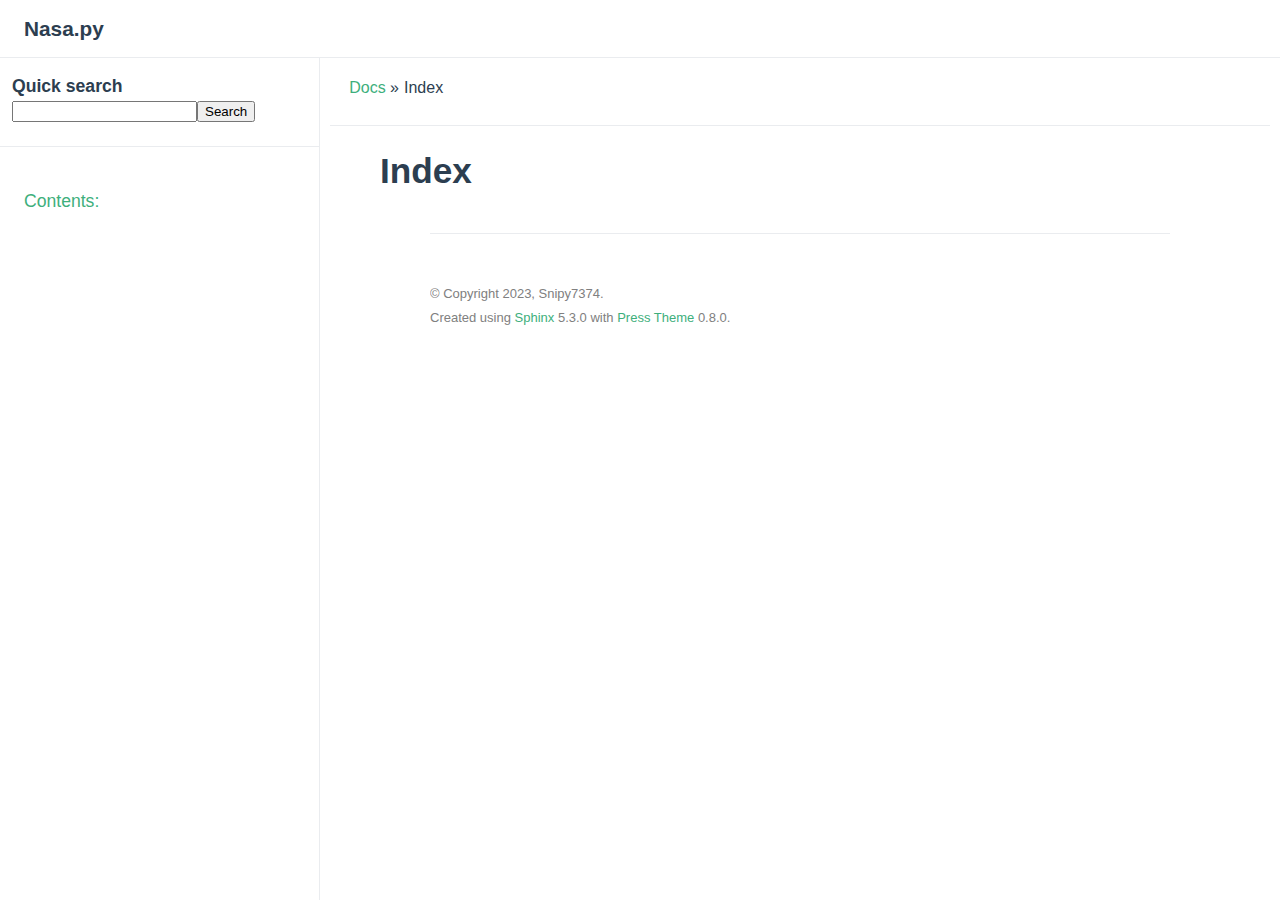
==== nasa/docs/_build/html/genindex.html @ cef8b911 "transfer project" ====
<!DOCTYPE html>
<html  lang="en">
  <head>
    <meta charset="utf-8">
    <meta name="viewport" content="width=device-width,initial-scale=1">
      <title>Index</title>
    
          <link rel="stylesheet" href="_static/pygments.css" type="text/css" />
          <link rel="stylesheet" href="_static/theme.css " type="text/css" />
      
      <!-- sphinx script_files -->
        <script data-url_root="./" id="documentation_options" src="_static/documentation_options.js"></script>
        <script src="_static/jquery.js"></script>
        <script src="_static/underscore.js"></script>
        <script src="_static/_sphinx_javascript_frameworks_compat.js"></script>
        <script src="_static/doctools.js"></script>
        <script src="_static/sphinx_highlight.js"></script>

      
      <!-- bundled in js (rollup iife) -->
      <!-- <script src="_static/theme-vendors.js"></script> -->
      <script src="_static/theme.js" defer></script>
    
  <link rel="index" title="Index" href="#" />
  <link rel="search" title="Search" href="search.html" /> 
  </head>

  <body>
    <div id="app">
    <div class="theme-container" :class="pageClasses"><navbar @toggle-sidebar="toggleSidebar">
  <router-link to="index.html" class="home-link">
    
      <span class="site-name">Nasa.py</span>
    
  </router-link>

  <div class="links">
    <navlinks class="can-hide">



    </navlinks>
  </div>
</navbar>

      
      <div class="sidebar-mask" @click="toggleSidebar(false)">
      </div>
        <sidebar @toggle-sidebar="toggleSidebar">
          
          <navlinks>
            



            
          </navlinks><div id="searchbox" class="searchbox" role="search">
  <div class="caption"><span class="caption-text">Quick search</span>
    <div class="searchformwrapper">
      <form class="search" action="search.html" method="get">
        <input type="text" name="q" />
        <input type="submit" value="Search" />
        <input type="hidden" name="check_keywords" value="yes" />
        <input type="hidden" name="area" value="default" />
      </form>
    </div>
  </div>
</div><div class="sidebar-links" role="navigation" aria-label="main navigation">
  
    <div class="sidebar-group">
      <p class="caption">
        <span class="caption-text"><a href="index.html#welcome-to-nasa-py-s-documentation">Contents:</a></span>
      </p>
      <ul class="">
        
      </ul>
    </div>
  
</div>
        </sidebar>

      <page>
          <div class="body-header" role="navigation" aria-label="navigation">
  
  <ul class="breadcrumbs">
    <li><a href="index.html">Docs</a> &raquo;</li>
    
    <li>Index</li>
  </ul>
  

  <ul class="page-nav">
</ul>
  
</div>
<hr>
          <div class="content" role="main" v-pre>
            

<h1 id="index">Index</h1>

<div class="genindex-jumpbox">
 
</div>


          </div>
          <div class="page-nav">
            <div class="inner"><ul class="page-nav">
</ul><div class="footer" role="contentinfo">
      &#169; Copyright 2023, Snipy7374.
    <br>
    Created using <a href="http://sphinx-doc.org/">Sphinx</a> 5.3.0 with <a href="https://github.com/schettino72/sphinx_press_theme">Press Theme</a> 0.8.0.
</div>
            </div>
          </div>
      </page>
    </div></div>
    
    
  </body>
</html>
---- nasa/docs/_build/html/_static/pygments.css ----
pre { line-height: 125%; }
td.linenos .normal { color: inherit; background-color: transparent; padding-left: 5px; padding-right: 5px; }
span.linenos { color: inherit; background-color: transparent; padding-left: 5px; padding-right: 5px; }
td.linenos .special { color: #000000; background-color: #ffffc0; padding-left: 5px; padding-right: 5px; }
span.linenos.special { color: #000000; background-color: #ffffc0; padding-left: 5px; padding-right: 5px; }
.highlight .hll { background-color: #4f424c }
.highlight { background: #2f1e2e; color: #e7e9db }
.highlight .c { color: #776e71 } /* Comment */
.highlight .err { color: #ef6155 } /* Error */
.highlight .k { color: #815ba4 } /* Keyword */
.highlight .l { color: #f99b15 } /* Literal */
.highlight .n { color: #e7e9db } /* Name */
.highlight .o { color: #5bc4bf } /* Operator */
.highlight .p { color: #e7e9db } /* Punctuation */
.highlight .ch { color: #776e71 } /* Comment.Hashbang */
.highlight .cm { color: #776e71 } /* Comment.Multiline */
.highlight .cp { color: #776e71 } /* Comment.Preproc */
.highlight .cpf { color: #776e71 } /* Comment.PreprocFile */
.highlight .c1 { color: #776e71 } /* Comment.Single */
.highlight .cs { color: #776e71 } /* Comment.Special */
.highlight .gd { color: #ef6155 } /* Generic.Deleted */
.highlight .ge { font-style: italic } /* Generic.Emph */
.highlight .gh { color: #e7e9db; font-weight: bold } /* Generic.Heading */
.highlight .gi { color: #48b685 } /* Generic.Inserted */
.highlight .gp { color: #776e71; font-weight: bold } /* Generic.Prompt */
.highlight .gs { font-weight: bold } /* Generic.Strong */
.highlight .gu { color: #5bc4bf; font-weight: bold } /* Generic.Subheading */
.highlight .kc { color: #815ba4 } /* Keyword.Constant */
.highlight .kd { color: #815ba4 } /* Keyword.Declaration */
.highlight .kn { color: #5bc4bf } /* Keyword.Namespace */
.highlight .kp { color: #815ba4 } /* Keyword.Pseudo */
.highlight .kr { color: #815ba4 } /* Keyword.Reserved */
.highlight .kt { color: #fec418 } /* Keyword.Type */
.highlight .ld { color: #48b685 } /* Literal.Date */
.highlight .m { color: #f99b15 } /* Literal.Number */
.highlight .s { color: #48b685 } /* Literal.String */
.highlight .na { color: #06b6ef } /* Name.Attribute */
.highlight .nb { color: #e7e9db } /* Name.Builtin */
.highlight .nc { color: #fec418 } /* Name.Class */
.highlight .no { color: #ef6155 } /* Name.Constant */
.highlight .nd { color: #5bc4bf } /* Name.Decorator */
.highlight .ni { color: #e7e9db } /* Name.Entity */
.highlight .ne { color: #ef6155 } /* Name.Exception */
.highlight .nf { color: #06b6ef } /* Name.Function */
.highlight .nl { color: #e7e9db } /* Name.Label */
.highlight .nn { color: #fec418 } /* Name.Namespace */
.highlight .nx { color: #06b6ef } /* Name.Other */
.highlight .py { color: #e7e9db } /* Name.Property */
.highlight .nt { color: #5bc4bf } /* Name.Tag */
.highlight .nv { color: #ef6155 } /* Name.Variable */
.highlight .ow { color: #5bc4bf } /* Operator.Word */
.highlight .pm { color: #e7e9db } /* Punctuation.Marker */
.highlight .w { color: #e7e9db } /* Text.Whitespace */
.highlight .mb { color: #f99b15 } /* Literal.Number.Bin */
.highlight .mf { color: #f99b15 } /* Literal.Number.Float */
.highlight .mh { color: #f99b15 } /* Literal.Number.Hex */
.highlight .mi { color: #f99b15 } /* Literal.Number.Integer */
.highlight .mo { color: #f99b15 } /* Literal.Number.Oct */
.highlight .sa { color: #48b685 } /* Literal.String.Affix */
.highlight .sb { color: #48b685 } /* Literal.String.Backtick */
.highlight .sc { color: #e7e9db } /* Literal.String.Char */
.highlight .dl { color: #48b685 } /* Literal.String.Delimiter */
.highlight .sd { color: #776e71 } /* Literal.String.Doc */
.highlight .s2 { color: #48b685 } /* Literal.String.Double */
.highlight .se { color: #f99b15 } /* Literal.String.Escape */
.highlight .sh { color: #48b685 } /* Literal.String.Heredoc */
.highlight .si { color: #f99b15 } /* Literal.String.Interpol */
.highlight .sx { color: #48b685 } /* Literal.String.Other */
.highlight .sr { color: #48b685 } /* Literal.String.Regex */
.highlight .s1 { color: #48b685 } /* Literal.String.Single */
.highlight .ss { color: #48b685 } /* Literal.String.Symbol */
.highlight .bp { color: #e7e9db } /* Name.Builtin.Pseudo */
.highlight .fm { color: #06b6ef } /* Name.Function.Magic */
.highlight .vc { color: #ef6155 } /* Name.Variable.Class */
.highlight .vg { color: #ef6155 } /* Name.Variable.Global */
.highlight .vi { color: #ef6155 } /* Name.Variable.Instance */
.highlight .vm { color: #ef6155 } /* Name.Variable.Magic */
.highlight .il { color: #f99b15 } /* Literal.Number.Integer.Long */
---- nasa/docs/_build/html/_static/theme.css ----
.page{margin-left:10px;margin-right:10px}dd p,li p,table p{margin:0}.content{max-width:840px;margin:0 auto}.content pre{line-height:1.4;padding:1.25rem 1.5rem;margin:.85rem 0;background-color:#282c34;border-radius:6px;overflow:auto}.content code{color:#476582;padding:.25rem .5rem;margin:0;font-size:.85em;background-color:rgba(27,31,35,.05);border-radius:3px}.content .footnote-reference,.content .label,.content .reference{scroll-margin-top:3.6rem}.content a:focus{outline:0}.content:not(.custom){max-width:840px}.content section{scroll-margin-top:4.1rem;margin-bottom:0}.content section:hover .headerlink{opacity:1}h1:hover a.headerlink::after,h2:hover a.headerlink::after,h3:hover a.headerlink::after,h4:hover a.headerlink::after,h5:hover a.headerlink::after,h6:hover a.headerlink::after{visibility:visible;content:"#"}a.headerlink{font-size:.85em;visibility:hidden}a.headerlink:hover{text-decoration:none}ul.page-nav{list-style:none}ul.page-nav li{display:inline-block}.body-header{display:flex}.body-header ul.page-nav{flex-grow:1;list-style:none;list-style-position:inside;text-align:right;margin-right:30px}.body-header ul.page-nav li+li:before{content:"|";padding:0 1em}ul.breadcrumbs{list-style:none}ul.breadcrumbs li{display:inline-block;margin-right:5px}.toc-backref{color:inherit}.contents.topic p.topic-title{display:none}.contents.topic{margin-bottom:3em}aside.sidebar{margin:0 0 .5em 1em;border:1px solid #ddb;padding:7px;background-color:#ffe;width:40%;float:right;clear:right;overflow-x:auto}p.sidebar-title{font-weight:700}blockquote,div.admonition,div.topic{clear:left}div[class*=highlight-],pre{clear:both}.toctree-wrapper .caption{font-weight:600;line-height:1.25;font-size:1.65rem;padding-bottom:.3rem;border-bottom:1px solid #eaecef}.footer{clear:both;min-height:2rem;padding-top:1rem;overflow:auto;color:grey;font-size:small;line-height:1.5rem}.content .highlight{border-radius:6px}.content .highlight pre{background-color:inherit}.content .highlighted{background-color:#fbe54e;font-weight:700;padding:0 4px}.admonition{padding:.1rem 1.5rem;border-left-width:.5rem;border-left-style:solid;margin:1rem 0;background-color:#e2e2e2;border-color:#787878}.admonition .admonition-title{font-weight:600;margin-bottom:-.4rem}.admonition.hint,.admonition.tip{background-color:#f3f5f7;border-color:#42b983}.admonition.important,.admonition.note{background-color:#e5f1fb;border-color:#5faaea}.admonition.caution,.admonition.warning{background-color:rgba(255,229,100,.3);border-color:#e7c000;color:#6b5900}.admonition.caution .custom-block-title,.admonition.warning .custom-block-title{color:#b29400}.admonition.caution a,.admonition.warning a{color:#2c3e50}.admonition.danger,.admonition.error{background-color:#ffe6e6;border-color:#c00;color:#4d0000}.admonition.danger .custom-block-title,.admonition.error .custom-block-title{color:#900}.admonition.danger a,.admonition.error a{color:#2c3e50}.line-block{display:block;margin-top:1em;margin-bottom:1em}.line-block .line-block{margin-top:0;margin-bottom:0;margin-left:1.5em}.guilabel,.menuselection{font-family:sans-serif}.accelerator{text-decoration:underline}.classifier{font-style:oblique}.classifier:before{font-style:normal;margin:.5em;content:":"}abbr,acronym{border-bottom:dotted 1px;cursor:help}div.topic{border:1px solid #ccc;padding:7px;margin:10px 0 10px 0;background-color:#f7f7f7}p.topic-title{font-size:1.1em;font-weight:700;margin-top:10px}a.brackets:before,span.brackets>a:before{content:"["}a.brackets:after,span.brackets>a:after{content:"]"}p.rubric{margin-top:30px;font-weight:700}.pre,code,kbd,pre,samp{font-family:SFMono-Regular,Menlo,Consolas,Monaco,Liberation Mono,Lucida Console,monospace}@media (max-width:1200px){pre{font-size:.95em}}blockquote{font-size:inherit}blockquote h2{margin-left:1em}.sig .property{color:#4d6a86;padding-right:.25rem}.sig-name.descname{font-size:1.2em;font-weight:700;padding:0 0 3px}.sig-param{margin-left:.3em}.sig-paren{margin-left:.3em}dt{line-height:1.5em;margin-top:1em;font-weight:700}dt.field-even,dt.field-odd,p.rubric{font-size:1.2em;font-weight:700;color:#4d6a86}dd{margin-inline-start:10px}dd.field-odd p strong{margin-left:1em}dl.function,dl.method{margin-top:1em;margin-bottom:2em}.viewcode-link{margin-left:1em;color:#9ad8bc}dl.field-list{display:grid;grid-template-columns:fit-content(30%) auto}dl.field-list dt{margin-top:0}dl.field-list dd{margin-bottom:1em}dl.field-list>dt{font-weight:700;word-break:break-word;padding-left:.5em;padding-right:5px}dl.field-list>dt:after{content:":"}dl.field-list>dd{padding-left:.5em;margin-top:0;margin-left:0;margin-bottom:0}dl{margin-bottom:15px}.figure.align-left,figure.align-left,img.align-left,object.align-left{clear:left;float:left;margin-right:1em}.figure.align-right,figure.align-right,img.align-right,object.align-right{clear:right;float:right;margin-left:1em}.figure.align-center,figure.align-center,img.align-center,object.align-center{display:block;margin-left:auto;margin-right:auto}.figure.align-default,figure.align-default,img.align-default{display:block;margin-left:auto;margin-right:auto}.align-left{text-align:left}.align-center{text-align:center}.align-default{text-align:center}.align-right{text-align:right}.content .section{opacity:1!important}.section{opacity:1!important}.theme-default-content code{color:#476582;padding:.25rem .5rem;margin:0;font-size:.85em;background-color:rgba(27,31,35,.05);border-radius:3px}.theme-default-content code .token.deleted{color:#ec5975}.theme-default-content code .token.inserted{color:#3eaf7c}.theme-default-content pre,.theme-default-content pre[class*=language-]{line-height:1.4;padding:1.25rem 1.5rem;margin:.85rem 0;background-color:#282c34;border-radius:6px;overflow:auto}.theme-default-content pre code,.theme-default-content pre[class*=language-] code{color:#fff;padding:0;background-color:transparent;border-radius:0}div[class*=language-]{position:relative;background-color:#282c34;border-radius:6px}div[class*=language-] .highlight-lines{user-select:none;padding-top:1.3rem;position:absolute;top:0;left:0;width:100%;line-height:1.4}div[class*=language-] .highlight-lines .highlighted{background-color:rgba(0,0,0,.66)}div[class*=language-] pre,div[class*=language-] pre[class*=language-]{background:0 0;position:relative;z-index:1}div[class*=language-]::before{position:absolute;z-index:3;top:.8em;right:1em;font-size:.75rem;color:rgba(255,255,255,.4)}div[class*=language-]:not(.line-numbers-mode) .line-numbers-wrapper{display:none}div[class*=language-].line-numbers-mode .highlight-lines .highlighted{position:relative}div[class*=language-].line-numbers-mode .highlight-lines .highlighted:before{content:' ';position:absolute;z-index:3;left:0;top:0;display:block;width:3.5rem;height:100%;background-color:rgba(0,0,0,.66)}div[class*=language-].line-numbers-mode pre{padding-left:4.5rem;vertical-align:middle}div[class*=language-].line-numbers-mode .line-numbers-wrapper{position:absolute;top:0;width:3.5rem;text-align:center;color:rgba(255,255,255,.3);padding:1.25rem 0;line-height:1.4}div[class*=language-].line-numbers-mode .line-numbers-wrapper br{user-select:none}div[class*=language-].line-numbers-mode .line-numbers-wrapper .line-number{position:relative;z-index:4;user-select:none;font-size:.85em}div[class*=language-].line-numbers-mode::after{content:'';position:absolute;z-index:2;top:0;left:0;width:3.5rem;height:100%;border-radius:6px 0 0 6px;border-right:1px solid rgba(0,0,0,.66);background-color:#282c34}div[class~="language-$codeLang"]:before{content:'$codeLang'}div[class~=language-javascript]:before{content:"js"}div[class~=language-typescript]:before{content:"ts"}div[class~=language-markup]:before{content:"html"}div[class~=language-markdown]:before{content:"md"}div[class~=language-json]:before{content:"json"}div[class~=language-ruby]:before{content:"rb"}div[class~=language-python]:before{content:"py"}div[class~=language-bash]:before{content:"sh"}div[class~=language-php]:before{content:"php"}.custom-block .custom-block-title{font-weight:600;margin-bottom:-.4rem}.custom-block.danger,.custom-block.tip,.custom-block.warning{padding:.1rem 1.5rem;border-left-width:.5rem;border-left-style:solid;margin:1rem 0}.custom-block.tip{background-color:#f3f5f7;border-color:#42b983}.custom-block.warning{background-color:rgba(255,229,100,.3);border-color:#e7c000;color:#6b5900}.custom-block.warning .custom-block-title{color:#b29400}.custom-block.warning a{color:#2c3e50}.custom-block.danger{background-color:#ffe6e6;border-color:#c00;color:#4d0000}.custom-block.danger .custom-block-title{color:#900}.custom-block.danger a{color:#2c3e50}.custom-block.details{display:block;position:relative;border-radius:2px;margin:1.6em 0;padding:1.6em;background-color:#eee}.custom-block.details h4{margin-top:0}.custom-block.details figure:last-child,.custom-block.details p:last-child{margin-bottom:0;padding-bottom:0}.custom-block.details summary{outline:0;cursor:pointer}.arrow{display:inline-block;width:0;height:0}.arrow.up{border-left:4px solid transparent;border-right:4px solid transparent;border-bottom:6px solid #ccc}.arrow.down{border-left:4px solid transparent;border-right:4px solid transparent;border-top:6px solid #ccc}.arrow.right{border-top:4px solid transparent;border-bottom:4px solid transparent;border-left:6px solid #ccc}.arrow.left{border-top:4px solid transparent;border-bottom:4px solid transparent;border-right:6px solid #ccc}.theme-default-content:not(.custom){max-width:740px;margin:0 auto;padding:2rem 2.5rem}@media (max-width:959px){.theme-default-content:not(.custom){padding:2rem}}@media (max-width:419px){.theme-default-content:not(.custom){padding:1.5rem}}.table-of-contents .badge{vertical-align:middle}body,html{padding:0;margin:0;background-color:#fff}body{font-family:-apple-system,BlinkMacSystemFont,"Segoe UI",Roboto,Oxygen,Ubuntu,Cantarell,"Fira Sans","Droid Sans","Helvetica Neue",sans-serif;-webkit-font-smoothing:antialiased;-moz-osx-font-smoothing:grayscale;font-size:16px;color:#2c3e50}.page{padding-left:20rem}.navbar{position:fixed;z-index:20;top:0;left:0;right:0;height:3.6rem;background-color:#fff;box-sizing:border-box;border-bottom:1px solid #eaecef}.sidebar-mask{position:fixed;z-index:9;top:0;left:0;width:100vw;height:100vh;display:none}.vp-sidebar{font-size:16px;background-color:#fff;width:20rem;position:fixed;z-index:10;margin:0;top:3.6rem;left:0;bottom:0;box-sizing:border-box;border-right:1px solid #eaecef;overflow-y:auto}.theme-default-content:not(.custom)>:first-child{margin-top:3.6rem}.theme-default-content:not(.custom) a:hover{text-decoration:underline}.theme-default-content:not(.custom) p.demo{padding:1rem 1.5rem;border:1px solid #ddd;border-radius:4px}.theme-default-content:not(.custom) img{max-width:100%}.theme-default-content.custom{padding:0;margin:0}.theme-default-content.custom img{max-width:100%}a{font-weight:500;color:#3eaf7c;text-decoration:none}p a code{font-weight:400;color:#3eaf7c}kbd{background:#eee;border:solid .15rem #ddd;border-bottom:solid .25rem #ddd;border-radius:.15rem;padding:0 .15em}blockquote{font-size:1rem;color:#999;border-left:.2rem solid #dfe2e5;margin:1rem 0;padding:.25rem 0 .25rem 1rem}blockquote>p{margin:0}ol,ul{padding-left:1.2em}strong{font-weight:600}h1,h2,h3,h4,h5,h6{font-weight:600;line-height:1.25}.theme-default-content:not(.custom)>h1,.theme-default-content:not(.custom)>h2,.theme-default-content:not(.custom)>h3,.theme-default-content:not(.custom)>h4,.theme-default-content:not(.custom)>h5,.theme-default-content:not(.custom)>h6{margin-top:-3.1rem;padding-top:4.6rem;margin-bottom:0}.theme-default-content:not(.custom)>h1:first-child,.theme-default-content:not(.custom)>h2:first-child,.theme-default-content:not(.custom)>h3:first-child,.theme-default-content:not(.custom)>h4:first-child,.theme-default-content:not(.custom)>h5:first-child,.theme-default-content:not(.custom)>h6:first-child{margin-top:-1.5rem;margin-bottom:1rem}.theme-default-content:not(.custom)>h1:first-child+.custom-block,.theme-default-content:not(.custom)>h1:first-child+p,.theme-default-content:not(.custom)>h1:first-child+pre,.theme-default-content:not(.custom)>h2:first-child+.custom-block,.theme-default-content:not(.custom)>h2:first-child+p,.theme-default-content:not(.custom)>h2:first-child+pre,.theme-default-content:not(.custom)>h3:first-child+.custom-block,.theme-default-content:not(.custom)>h3:first-child+p,.theme-default-content:not(.custom)>h3:first-child+pre,.theme-default-content:not(.custom)>h4:first-child+.custom-block,.theme-default-content:not(.custom)>h4:first-child+p,.theme-default-content:not(.custom)>h4:first-child+pre,.theme-default-content:not(.custom)>h5:first-child+.custom-block,.theme-default-content:not(.custom)>h5:first-child+p,.theme-default-content:not(.custom)>h5:first-child+pre,.theme-default-content:not(.custom)>h6:first-child+.custom-block,.theme-default-content:not(.custom)>h6:first-child+p,.theme-default-content:not(.custom)>h6:first-child+pre{margin-top:2rem}h1:focus .header-anchor,h1:hover .header-anchor,h2:focus .header-anchor,h2:hover .header-anchor,h3:focus .header-anchor,h3:hover .header-anchor,h4:focus .header-anchor,h4:hover .header-anchor,h5:focus .header-anchor,h5:hover .header-anchor,h6:focus .header-anchor,h6:hover .header-anchor{opacity:1}h1{font-size:2.2rem}h2{font-size:1.65rem;padding-bottom:.3rem;border-bottom:1px solid #eaecef}h3{font-size:1.35rem}a.header-anchor{font-size:.85em;float:left;margin-left:-.87em;padding-right:.23em;margin-top:.125em;opacity:0}a.header-anchor:focus,a.header-anchor:hover{text-decoration:none}.line-number,code,kbd{font-family:source-code-pro,Menlo,Monaco,Consolas,"Courier New",monospace}ol,p,ul{line-height:1.7}hr{border:0;border-top:1px solid #eaecef}table{border-collapse:collapse;margin:1rem 0;display:block;overflow-x:auto}tr{border-top:1px solid #dfe2e5}tr:nth-child(2n){background-color:#f6f8fa}td,th{border:1px solid #dfe2e5;padding:.6em 1em}.theme-container.sidebar-open .sidebar-mask{display:block}.theme-container.no-navbar .theme-default-content:not(.custom)>h1,.theme-container.no-navbar h2,.theme-container.no-navbar h3,.theme-container.no-navbar h4,.theme-container.no-navbar h5,.theme-container.no-navbar h6{margin-top:1.5rem;padding-top:0}.theme-container.no-navbar .vp-sidebar{top:0}@media (min-width:720px){.theme-container.no-sidebar .vp-sidebar{display:none}.theme-container.no-sidebar .page{padding-left:0}}@media (max-width:959px){.vp-sidebar{font-size:15px;width:16.4rem}.page{padding-left:16.4rem}}@media (max-width:719px){.vp-sidebar{top:0;padding-top:3.6rem;transform:translateX(-100%);transition:transform .2s ease}.page{padding-left:0}.theme-container.sidebar-open .vp-sidebar{transform:translateX(0)}.theme-container.no-navbar .vp-sidebar{padding-top:0}}@media (max-width:419px){h1{font-size:1.9rem}.theme-default-content div[class*=language-]{margin:.85rem -1.5rem;border-radius:0}}.page{margin-left:10px;margin-right:10px}dd p,li p,table p{margin:0}.content{max-width:840px;margin:0 auto}.content pre{line-height:1.4;padding:1.25rem 1.5rem;margin:.85rem 0;background-color:#282c34;border-radius:6px;overflow:auto}.content code{color:#476582;padding:.25rem .5rem;margin:0;font-size:.85em;background-color:rgba(27,31,35,.05);border-radius:3px}.content .footnote-reference,.content .label,.content .reference{scroll-margin-top:3.6rem}.content a:focus{outline:0}.content:not(.custom){max-width:840px}.content section{scroll-margin-top:4.1rem;margin-bottom:0}.content section:hover .headerlink{opacity:1}h1:hover a.headerlink::after,h2:hover a.headerlink::after,h3:hover a.headerlink::after,h4:hover a.headerlink::after,h5:hover a.headerlink::after,h6:hover a.headerlink::after{visibility:visible;content:"#"}a.headerlink{font-size:.85em;visibility:hidden}a.headerlink:hover{text-decoration:none}ul.page-nav{list-style:none}ul.page-nav li{display:inline-block}.body-header{display:flex}.body-header ul.page-nav{flex-grow:1;list-style:none;list-style-position:inside;text-align:right;margin-right:30px}.body-header ul.page-nav li+li:before{content:"|";padding:0 1em}ul.breadcrumbs{list-style:none}ul.breadcrumbs li{display:inline-block;margin-right:5px}.toc-backref{color:inherit}.contents.topic p.topic-title{display:none}.contents.topic{margin-bottom:3em}aside.sidebar{margin:0 0 .5em 1em;border:1px solid #ddb;padding:7px;background-color:#ffe;width:40%;float:right;clear:right;overflow-x:auto}p.sidebar-title{font-weight:700}blockquote,div.admonition,div.topic{clear:left}div[class*=highlight-],pre{clear:both}.toctree-wrapper .caption{font-weight:600;line-height:1.25;font-size:1.65rem;padding-bottom:.3rem;border-bottom:1px solid #eaecef}.footer{clear:both;min-height:2rem;padding-top:1rem;overflow:auto;color:grey;font-size:small;line-height:1.5rem}.content .highlight{border-radius:6px}.content .highlight pre{background-color:inherit}.content .highlighted{background-color:#fbe54e;font-weight:700;padding:0 4px}.admonition{padding:.1rem 1.5rem;border-left-width:.5rem;border-left-style:solid;margin:1rem 0;background-color:#e2e2e2;border-color:#787878}.admonition .admonition-title{font-weight:600;margin-bottom:-.4rem}.admonition.hint,.admonition.tip{background-color:#f3f5f7;border-color:#42b983}.admonition.important,.admonition.note{background-color:#e5f1fb;border-color:#5faaea}.admonition.caution,.admonition.warning{background-color:rgba(255,229,100,.3);border-color:#e7c000;color:#6b5900}.admonition.caution .custom-block-title,.admonition.warning .custom-block-title{color:#b29400}.admonition.caution a,.admonition.warning a{color:#2c3e50}.admonition.danger,.admonition.error{background-color:#ffe6e6;border-color:#c00;color:#4d0000}.admonition.danger .custom-block-title,.admonition.error .custom-block-title{color:#900}.admonition.danger a,.admonition.error a{color:#2c3e50}.line-block{display:block;margin-top:1em;margin-bottom:1em}.line-block .line-block{margin-top:0;margin-bottom:0;margin-left:1.5em}.guilabel,.menuselection{font-family:sans-serif}.accelerator{text-decoration:underline}.classifier{font-style:oblique}.classifier:before{font-style:normal;margin:.5em;content:":"}abbr,acronym{border-bottom:dotted 1px;cursor:help}div.topic{border:1px solid #ccc;padding:7px;margin:10px 0 10px 0;background-color:#f7f7f7}p.topic-title{font-size:1.1em;font-weight:700;margin-top:10px}a.brackets:before,span.brackets>a:before{content:"["}a.brackets:after,span.brackets>a:after{content:"]"}p.rubric{margin-top:30px;font-weight:700}.pre,code,kbd,pre,samp{font-family:SFMono-Regular,Menlo,Consolas,Monaco,Liberation Mono,Lucida Console,monospace}@media (max-width:1200px){pre{font-size:.95em}}blockquote{font-size:inherit}blockquote h2{margin-left:1em}.sig .property{color:#4d6a86;padding-right:.25rem}.sig-name.descname{font-size:1.2em;font-weight:700;padding:0 0 3px}.sig-param{margin-left:.3em}.sig-paren{margin-left:.3em}dt{line-height:1.5em;margin-top:1em;font-weight:700}dt.field-even,dt.field-odd,p.rubric{font-size:1.2em;font-weight:700;color:#4d6a86}dd{margin-inline-start:10px}dd.field-odd p strong{margin-left:1em}dl.function,dl.method{margin-top:1em;margin-bottom:2em}.viewcode-link{margin-left:1em;color:#9ad8bc}dl.field-list{display:grid;grid-template-columns:fit-content(30%) auto}dl.field-list dt{margin-top:0}dl.field-list dd{margin-bottom:1em}dl.field-list>dt{font-weight:700;word-break:break-word;padding-left:.5em;padding-right:5px}dl.field-list>dt:after{content:":"}dl.field-list>dd{padding-left:.5em;margin-top:0;margin-left:0;margin-bottom:0}dl{margin-bottom:15px}.figure.align-left,figure.align-left,img.align-left,object.align-left{clear:left;float:left;margin-right:1em}.figure.align-right,figure.align-right,img.align-right,object.align-right{clear:right;float:right;margin-left:1em}.figure.align-center,figure.align-center,img.align-center,object.align-center{display:block;margin-left:auto;margin-right:auto}.figure.align-default,figure.align-default,img.align-default{display:block;margin-left:auto;margin-right:auto}.align-left{text-align:left}.align-center{text-align:center}.align-default{text-align:center}.align-right{text-align:right}.content .section{opacity:1!important}.section{opacity:1!important}.page{margin-left:10px;margin-right:10px}dd p,li p,table p{margin:0}.content{max-width:840px;margin:0 auto}.content pre{line-height:1.4;padding:1.25rem 1.5rem;margin:.85rem 0;background-color:#282c34;border-radius:6px;overflow:auto}.content code{color:#476582;padding:.25rem .5rem;margin:0;font-size:.85em;background-color:rgba(27,31,35,.05);border-radius:3px}.content .footnote-reference,.content .label,.content .reference{scroll-margin-top:3.6rem}.content a:focus{outline:0}.content:not(.custom){max-width:840px}.content section{scroll-margin-top:4.1rem;margin-bottom:0}.content section:hover .headerlink{opacity:1}h1:hover a.headerlink::after,h2:hover a.headerlink::after,h3:hover a.headerlink::after,h4:hover a.headerlink::after,h5:hover a.headerlink::after,h6:hover a.headerlink::after{visibility:visible;content:"#"}a.headerlink{font-size:.85em;visibility:hidden}a.headerlink:hover{text-decoration:none}ul.page-nav{list-style:none}ul.page-nav li{display:inline-block}.body-header{display:flex}.body-header ul.page-nav{flex-grow:1;list-style:none;list-style-position:inside;text-align:right;margin-right:30px}.body-header ul.page-nav li+li:before{content:"|";padding:0 1em}ul.breadcrumbs{list-style:none}ul.breadcrumbs li{display:inline-block;margin-right:5px}.toc-backref{color:inherit}.contents.topic p.topic-title{display:none}.contents.topic{margin-bottom:3em}aside.sidebar{margin:0 0 .5em 1em;border:1px solid #ddb;padding:7px;background-color:#ffe;width:40%;float:right;clear:right;overflow-x:auto}p.sidebar-title{font-weight:700}blockquote,div.admonition,div.topic{clear:left}div[class*=highlight-],pre{clear:both}.toctree-wrapper .caption{font-weight:600;line-height:1.25;font-size:1.65rem;padding-bottom:.3rem;border-bottom:1px solid #eaecef}.footer{clear:both;min-height:2rem;padding-top:1rem;overflow:auto;color:grey;font-size:small;line-height:1.5rem}.content .highlight{border-radius:6px}.content .highlight pre{background-color:inherit}.content .highlighted{background-color:#fbe54e;font-weight:700;padding:0 4px}.admonition{padding:.1rem 1.5rem;border-left-width:.5rem;border-left-style:solid;margin:1rem 0;background-color:#e2e2e2;border-color:#787878}.admonition .admonition-title{font-weight:600;margin-bottom:-.4rem}.admonition.hint,.admonition.tip{background-color:#f3f5f7;border-color:#42b983}.admonition.important,.admonition.note{background-color:#e5f1fb;border-color:#5faaea}.admonition.caution,.admonition.warning{background-color:rgba(255,229,100,.3);border-color:#e7c000;color:#6b5900}.admonition.caution .custom-block-title,.admonition.warning .custom-block-title{color:#b29400}.admonition.caution a,.admonition.warning a{color:#2c3e50}.admonition.danger,.admonition.error{background-color:#ffe6e6;border-color:#c00;color:#4d0000}.admonition.danger .custom-block-title,.admonition.error .custom-block-title{color:#900}.admonition.danger a,.admonition.error a{color:#2c3e50}.line-block{display:block;margin-top:1em;margin-bottom:1em}.line-block .line-block{margin-top:0;margin-bottom:0;margin-left:1.5em}.guilabel,.menuselection{font-family:sans-serif}.accelerator{text-decoration:underline}.classifier{font-style:oblique}.classifier:before{font-style:normal;margin:.5em;content:":"}abbr,acronym{border-bottom:dotted 1px;cursor:help}div.topic{border:1px solid #ccc;padding:7px;margin:10px 0 10px 0;background-color:#f7f7f7}p.topic-title{font-size:1.1em;font-weight:700;margin-top:10px}a.brackets:before,span.brackets>a:before{content:"["}a.brackets:after,span.brackets>a:after{content:"]"}p.rubric{margin-top:30px;font-weight:700}.pre,code,kbd,pre,samp{font-family:SFMono-Regular,Menlo,Consolas,Monaco,Liberation Mono,Lucida Console,monospace}@media (max-width:1200px){pre{font-size:.95em}}blockquote{font-size:inherit}blockquote h2{margin-left:1em}.sig .property{color:#4d6a86;padding-right:.25rem}.sig-name.descname{font-size:1.2em;font-weight:700;padding:0 0 3px}.sig-param{margin-left:.3em}.sig-paren{margin-left:.3em}dt{line-height:1.5em;margin-top:1em;font-weight:700}dt.field-even,dt.field-odd,p.rubric{font-size:1.2em;font-weight:700;color:#4d6a86}dd{margin-inline-start:10px}dd.field-odd p strong{margin-left:1em}dl.function,dl.method{margin-top:1em;margin-bottom:2em}.viewcode-link{margin-left:1em;color:#9ad8bc}dl.field-list{display:grid;grid-template-columns:fit-content(30%) auto}dl.field-list dt{margin-top:0}dl.field-list dd{margin-bottom:1em}dl.field-list>dt{font-weight:700;word-break:break-word;padding-left:.5em;padding-right:5px}dl.field-list>dt:after{content:":"}dl.field-list>dd{padding-left:.5em;margin-top:0;margin-left:0;margin-bottom:0}dl{margin-bottom:15px}.figure.align-left,figure.align-left,img.align-left,object.align-left{clear:left;float:left;margin-right:1em}.figure.align-right,figure.align-right,img.align-right,object.align-right{clear:right;float:right;margin-left:1em}.figure.align-center,figure.align-center,img.align-center,object.align-center{display:block;margin-left:auto;margin-right:auto}.figure.align-default,figure.align-default,img.align-default{display:block;margin-left:auto;margin-right:auto}.align-left{text-align:left}.align-center{text-align:center}.align-default{text-align:center}.align-right{text-align:right}.content .section{opacity:1!important}.section{opacity:1!important}.icon.outbound{color:#aaa;display:inline-block}.sidebar-button{cursor:pointer;display:none;width:1.25rem;height:1.25rem;position:absolute;padding:.6rem;top:.6rem;left:1rem}.sidebar-button .icon{display:block;width:1.25rem;height:1.25rem}@media (max-width:$MQMobile){.sidebar-button{display:block}}.navbar{padding:.7rem 1.5rem;line-height:2.2rem;position:fixed}.navbar a,.navbar img,.navbar span{display:inline-block}.navbar .logo{height:2.2rem;min-width:2.2rem;margin-right:.8rem;vertical-align:top}.navbar .site-name{font-size:1.3rem;font-weight:600;color:#2c3e50;position:relative}.navbar .links{font-size:.9rem;position:absolute;right:1.5rem;top:.7rem}@media (max-width:719px){.navbar{padding-left:4rem}.navbar .can-hide{display:none}.sidebar-button{display:block}}.nav-links{display:inline-block}.nav-links a{line-height:1.4rem;color:inherit}.nav-links a.router-link-active,.nav-links a:hover{color:#3eaf7c}.nav-links .nav-item{position:relative;display:inline-block;margin-left:1.5rem;line-height:2rem}.nav-links .repo-link{margin-left:1.5rem}@media (max-width:719px){.nav-links .nav-item,.nav-links .repo-link{margin-left:0}}@media (min-width:719px){.nav-links a.router-link-active,.nav-links a:hover{color:#2c3e50}.nav-item>a:not(.external).router-link-active,.nav-item>a:not(.external):hover{margin-bottom:-2px;border-bottom:2px solid #46bd87}}.vp-sidebar ul{padding:0;margin:0;list-style-type:none}.vp-sidebar a{display:inline-block}.vp-sidebar .nav-links{display:none;border-bottom:1px solid #eaecef;padding:.5rem 0 .75rem 0}.vp-sidebar .nav-links a{font-weight:600}.vp-sidebar .nav-links .nav-item,.vp-sidebar .nav-links .repo-link{display:block;line-height:1.25rem;font-size:1.1em;padding:.5rem 0 .5rem 1.5rem}.vp-sidebar .searchbox{font-weight:600;font-size:1.1em;line-height:1.5rem;padding:1rem 0 1.5rem .75rem;border-bottom:1px solid #eaecef}.vp-sidebar .sidebar-links{padding:1.5rem 0}@media (max-width:719px){.vp-sidebar .nav-links{display:block}.vp-sidebar .nav-links .dropdown-wrapper .nav-dropdown .dropdown-item a.router-link-active::after{top:calc(1rem - 2px)}.vp-sidebar .sidebar-links{padding:1rem 0}}.sidebar-group:not(.first){margin-top:1em}.sidebar-group .sidebar-group{padding-left:.5em}.sidebar-group:not(.collapsable) .caption{cursor:auto;color:inherit}.sidebar-group .caption{color:#999;transition:color .15s ease;cursor:pointer;font-size:1.1em;font-weight:700;padding:0 1.5rem;margin-top:0;margin-bottom:.5rem}.sidebar-group .caption.open,.sidebar-group .caption:hover{color:inherit}.sidebar-group .caption .arrow{position:relative;top:-.12em;left:.5em}.sidebar-group .caption:.open .arrow{top:-.18em}.sidebar-group-items{transition:height .1s ease-out;overflow:hidden}.vp-sidebar .toctree-l1 ul{font-size:.95em}.vp-sidebar .toctree-l1 a,.vp-sidebar .toctree-l2 a{font-weight:400;display:inline-block;color:#2c3e50;line-height:1.4;width:100%;box-sizing:border-box;border-left:.5rem solid transparent}.vp-sidebar .toctree-l1 a.current,.vp-sidebar .toctree-l2 a.current{color:#3eaf7c;font-weight:600}.vp-sidebar .toctree-l1 a:hover,.vp-sidebar .toctree-l2 a:hover{color:#3eaf7c}.vp-sidebar .toctree-l1.current a{border-left:.5rem solid #86d4b1}.vp-sidebar .toctree-l1 a{padding:.35rem 1rem .35rem 1.25rem}.vp-sidebar .toctree-l1 a.current{border-left-color:#3eaf7c}.vp-sidebar .toctree-l2 a{padding:.25rem 1rem .25rem 1.75rem}.page-edit,.page-nav{max-width:740px;margin:0 auto;padding:2rem 2.5rem}@media (max-width:959px){.page-edit,.page-nav{padding:2rem}}@media (max-width:419px){.page-edit,.page-nav{padding:1.5rem}}.page{padding-top:3.6rem;padding-bottom:2rem}.page-edit{padding-top:1rem;padding-bottom:1rem;overflow:auto}.page-edit .edit-link{display:inline-block}.page-edit .edit-link a{color:#4e6e8e;margin-right:.25rem}.page-edit .last-updated{float:right;font-size:.9em}.page-edit .last-updated .prefix{font-weight:500;color:#4e6e8e}.page-edit .last-updated .time{font-weight:400;color:#aaa}.page-nav{padding-top:1rem;padding-bottom:0}.page-nav .inner{min-height:2rem;margin-top:0;border-top:1px solid #eaecef;padding-top:1rem;overflow:auto}.page-nav .next{float:right}@media (max-width:719px){.page-edit .edit-link{margin-bottom:.5rem}.page-edit .last-updated{font-size:.8em;float:none;text-align:left}}
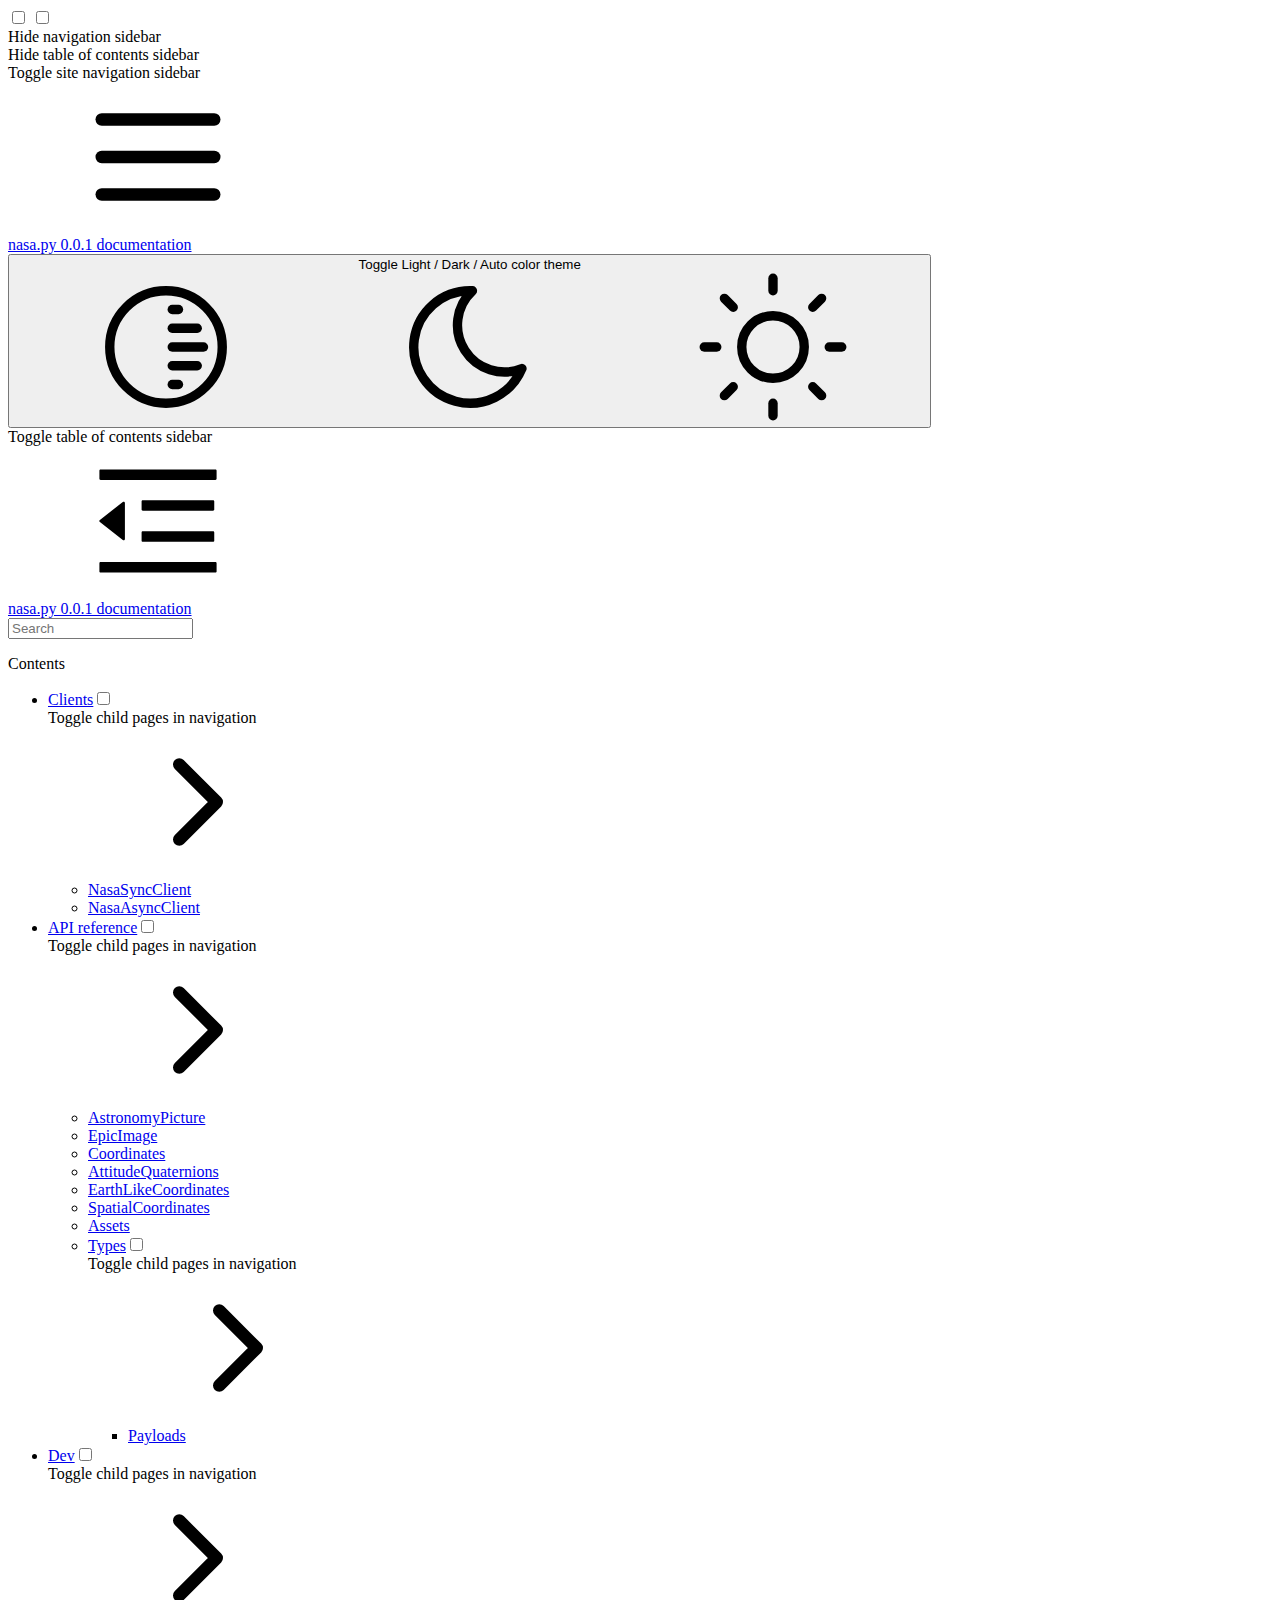
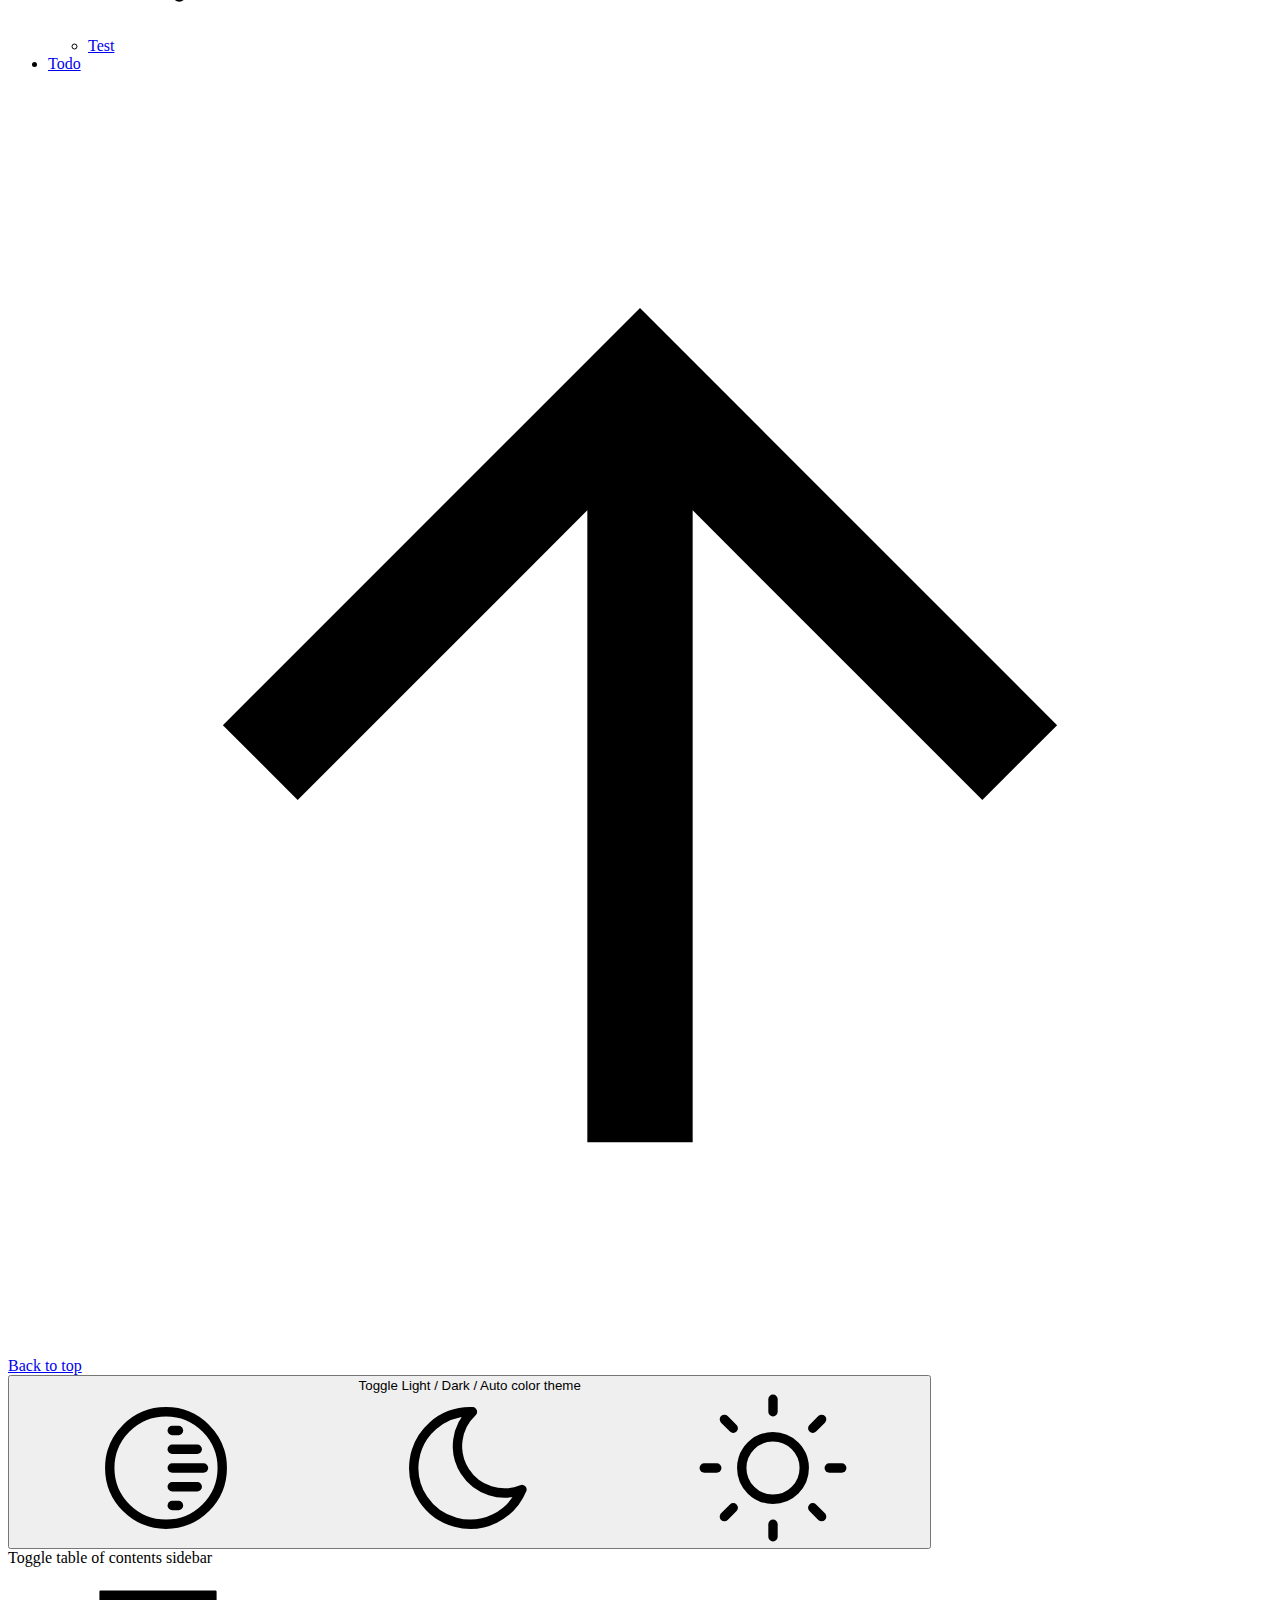
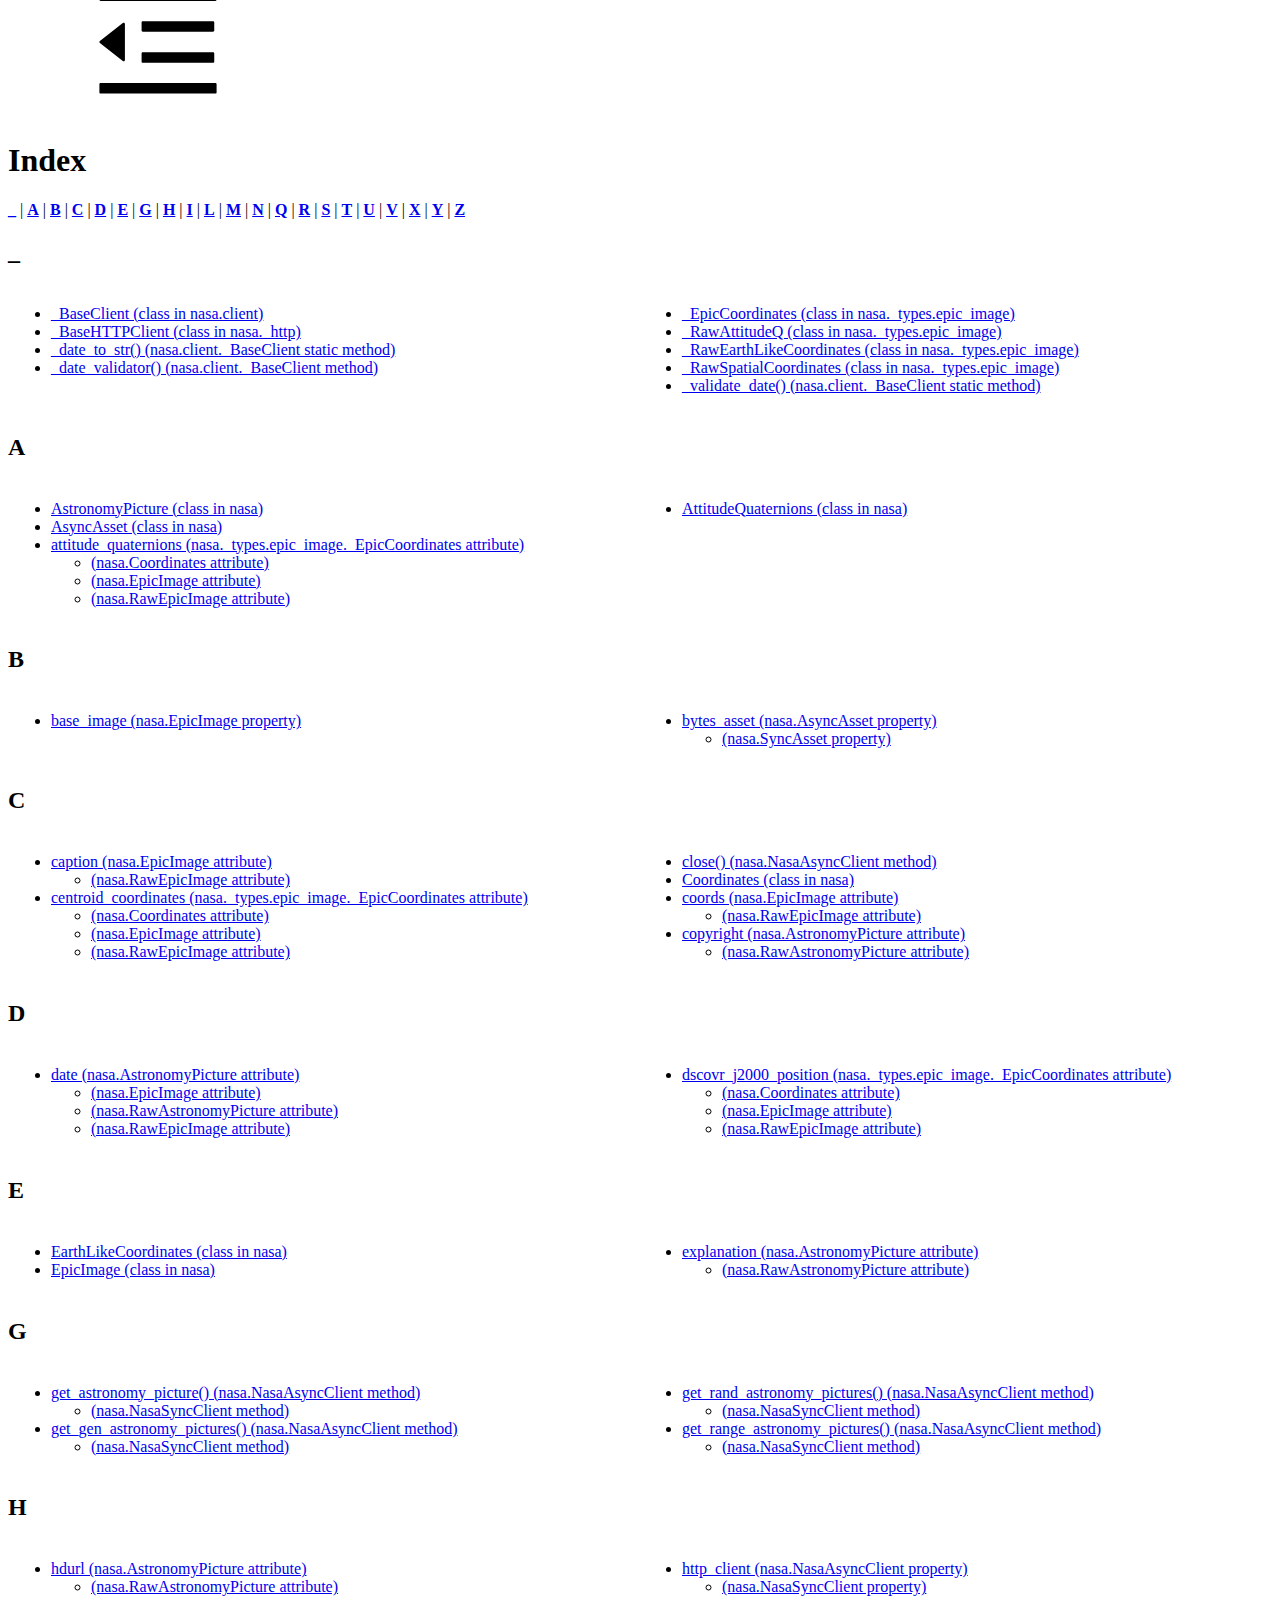
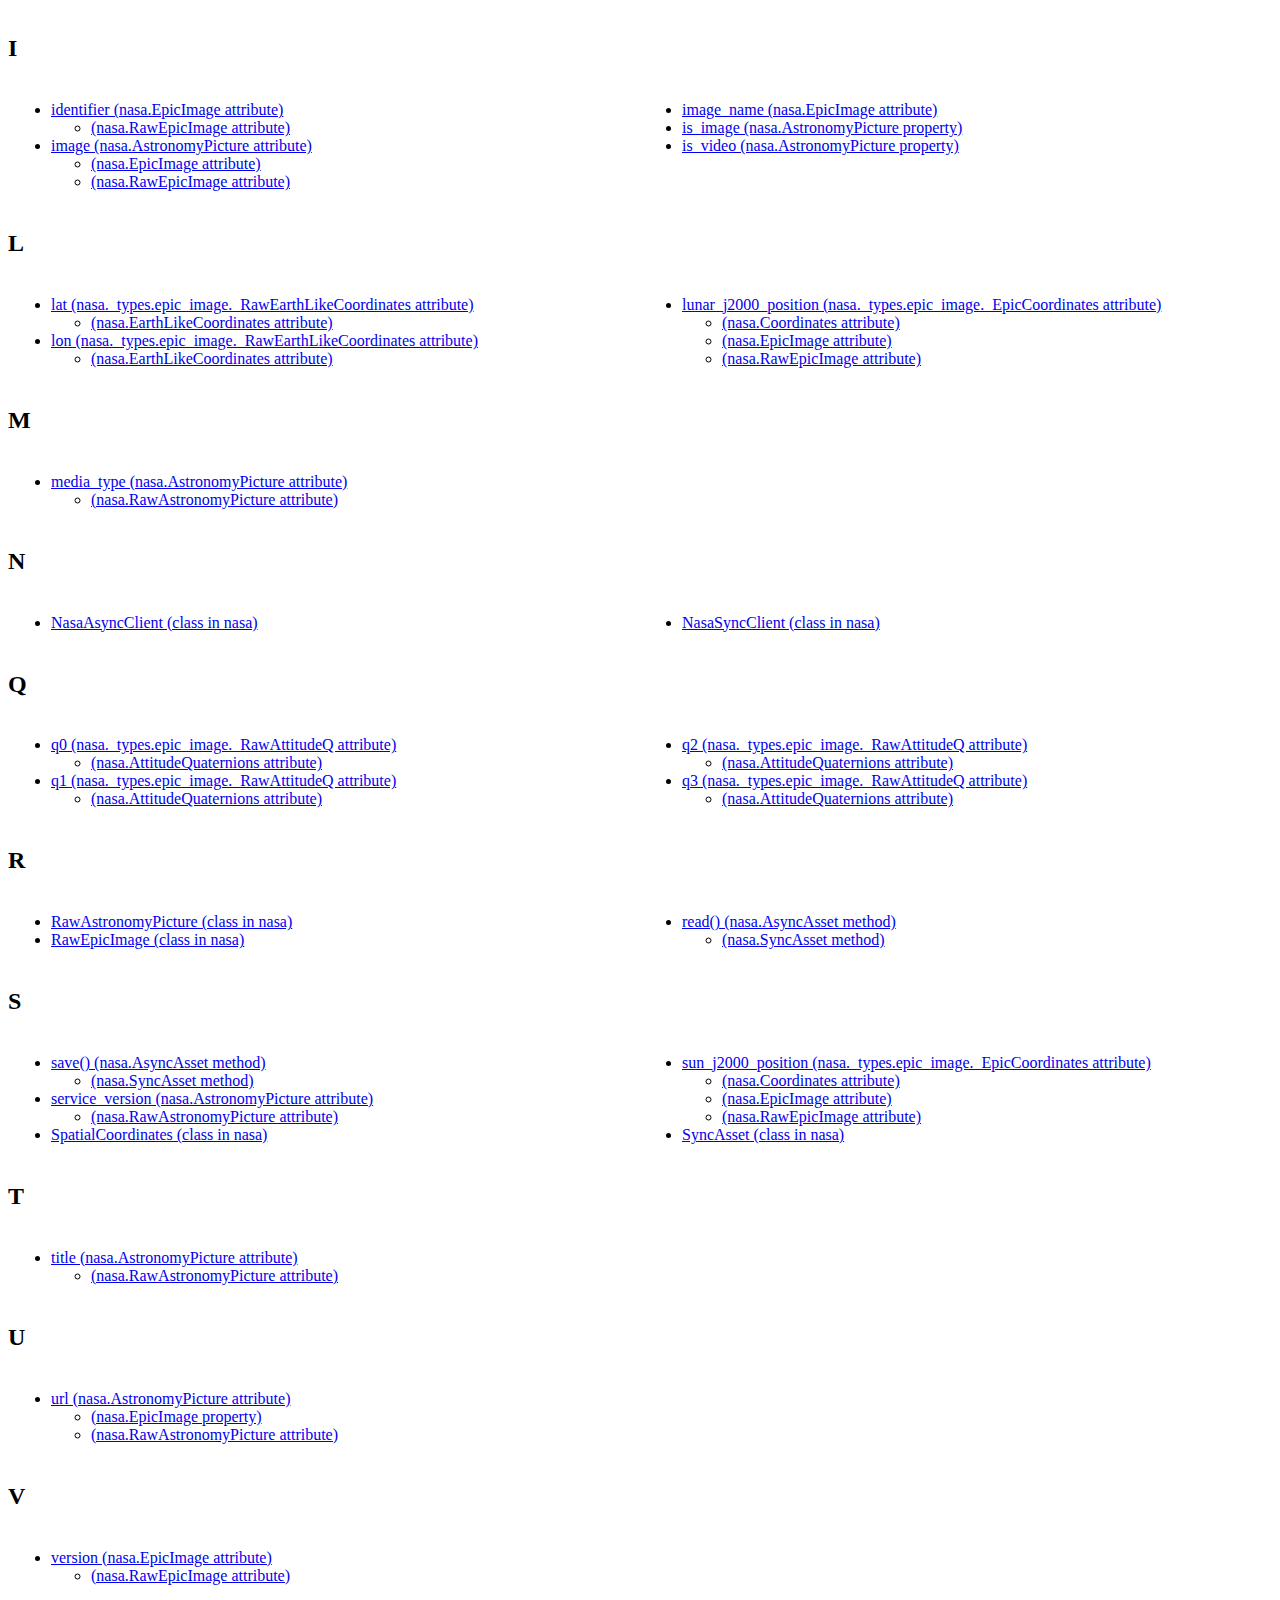
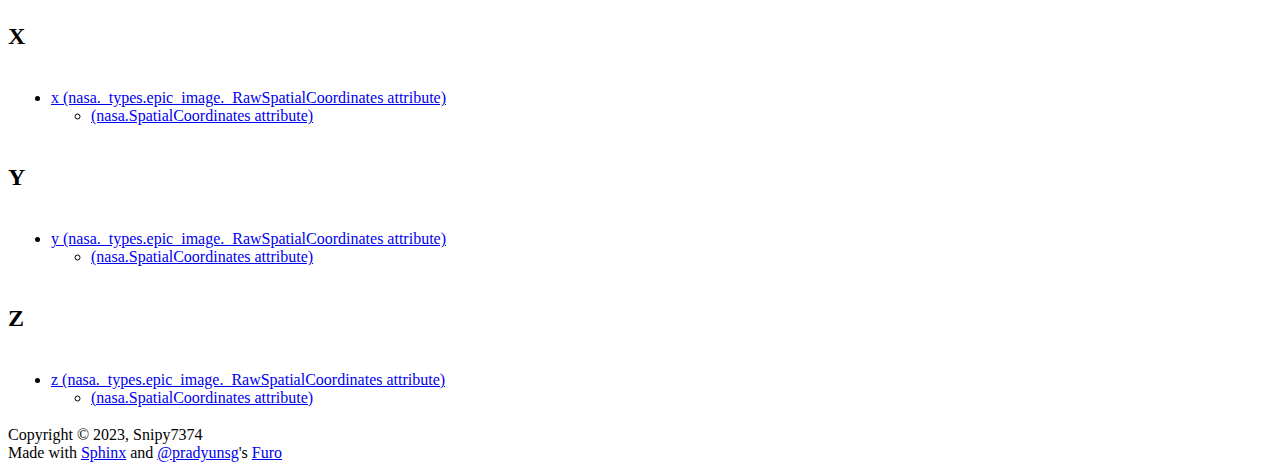
==== commit b83f3417: "adds docs" ====
--- a/nasa/docs/_build/html/genindex.html
+++ b/nasa/docs/_build/html/genindex.html
@@ -1,123 +1,752 @@
-
-<!DOCTYPE html>
-<html  lang="en">
-  <head>
-    <meta charset="utf-8">
-    <meta name="viewport" content="width=device-width,initial-scale=1">
-      <title>Index</title>
-    
-          <link rel="stylesheet" href="_static/pygments.css" type="text/css" />
-          <link rel="stylesheet" href="_static/theme.css " type="text/css" />
-      
-      <!-- sphinx script_files -->
-        <script data-url_root="./" id="documentation_options" src="_static/documentation_options.js"></script>
-        <script src="_static/jquery.js"></script>
-        <script src="_static/underscore.js"></script>
-        <script src="_static/_sphinx_javascript_frameworks_compat.js"></script>
-        <script src="_static/doctools.js"></script>
-        <script src="_static/sphinx_highlight.js"></script>
-
-      
-      <!-- bundled in js (rollup iife) -->
-      <!-- <script src="_static/theme-vendors.js"></script> -->
-      <script src="_static/theme.js" defer></script>
-    
-  <link rel="index" title="Index" href="#" />
-  <link rel="search" title="Search" href="search.html" /> 
-  </head>
-
-  <body>
-    <div id="app">
-    <div class="theme-container" :class="pageClasses"><navbar @toggle-sidebar="toggleSidebar">
-  <router-link to="index.html" class="home-link">
-    
-      <span class="site-name">Nasa.py</span>
-    
-  </router-link>
-
-  <div class="links">
-    <navlinks class="can-hide">
-
-
-
-    </navlinks>
-  </div>
-</navbar>
-
-      
-      <div class="sidebar-mask" @click="toggleSidebar(false)">
-      </div>
-        <sidebar @toggle-sidebar="toggleSidebar">
-          
-          <navlinks>
-            
-
-
-
-            
-          </navlinks><div id="searchbox" class="searchbox" role="search">
-  <div class="caption"><span class="caption-text">Quick search</span>
-    <div class="searchformwrapper">
-      <form class="search" action="search.html" method="get">
-        <input type="text" name="q" />
-        <input type="submit" value="Search" />
-        <input type="hidden" name="check_keywords" value="yes" />
-        <input type="hidden" name="area" value="default" />
-      </form>
-    </div>
-  </div>
-</div><div class="sidebar-links" role="navigation" aria-label="main navigation">
-  
-    <div class="sidebar-group">
-      <p class="caption">
-        <span class="caption-text"><a href="index.html#welcome-to-nasa-py-s-documentation">Contents:</a></span>
-      </p>
-      <ul class="">
-        
-      </ul>
-    </div>
-  
-</div>
-        </sidebar>
-
-      <page>
-          <div class="body-header" role="navigation" aria-label="navigation">
-  
-  <ul class="breadcrumbs">
-    <li><a href="index.html">Docs</a> &raquo;</li>
-    
-    <li>Index</li>
-  </ul>
-  
-
-  <ul class="page-nav">
-</ul>
-  
-</div>
-<hr>
-          <div class="content" role="main" v-pre>
-            
-
-<h1 id="index">Index</h1>
-
-<div class="genindex-jumpbox">
- 
-</div>
-
-
-          </div>
-          <div class="page-nav">
-            <div class="inner"><ul class="page-nav">
-</ul><div class="footer" role="contentinfo">
-      &#169; Copyright 2023, Snipy7374.
-    <br>
-    Created using <a href="http://sphinx-doc.org/">Sphinx</a> 5.3.0 with <a href="https://github.com/schettino72/sphinx_press_theme">Press Theme</a> 0.8.0.
-</div>
-            </div>
-          </div>
-      </page>
-    </div></div>
+<!doctype html>
+<html class="no-js" lang="en">
+  <head><meta charset="utf-8"/>
+    <meta name="viewport" content="width=device-width,initial-scale=1"/>
+    <meta name="color-scheme" content="light dark"><link rel="index" title="Index" href="#" /><link rel="search" title="Search" href="search.html" />
+
+    <!-- Generated with Sphinx 5.3.0 and Furo 2022.12.07 --><title>Index - nasa.py 0.0.1 documentation</title>
+<link rel="stylesheet" type="text/css" href="_static/pygments.css" />
+    <link rel="stylesheet" type="text/css" href="_static/styles/furo.css?digest=91d0f0d1c444bdcb17a68e833c7a53903343c195" />
+    <link rel="stylesheet" type="text/css" href="_static/copybutton.css" />
+    <link rel="stylesheet" type="text/css" href="_static/tabs.css" />
+    <link rel="stylesheet" type="text/css" href="_static/design-style.4045f2051d55cab465a707391d5b2007.min.css" />
+    <link rel="stylesheet" type="text/css" href="_static/styles/furo-extensions.css?digest=30d1aed668e5c3a91c3e3bf6a60b675221979f0e" />
     
     
-  </body>
+
+
+<style>
+  body {
+    --color-code-background: #eeffcc;
+  --color-code-foreground: black;
+  
+  }
+  @media not print {
+    body[data-theme="dark"] {
+      --color-code-background: #272822;
+  --color-code-foreground: #f8f8f2;
+  
+    }
+    @media (prefers-color-scheme: dark) {
+      body:not([data-theme="light"]) {
+        --color-code-background: #272822;
+  --color-code-foreground: #f8f8f2;
+  
+      }
+    }
+  }
+</style></head>
+  <body>
+    
+    <script>
+      document.body.dataset.theme = localStorage.getItem("theme") || "auto";
+    </script>
+    
+
+<svg xmlns="http://www.w3.org/2000/svg" style="display: none;">
+  <symbol id="svg-toc" viewBox="0 0 24 24">
+    <title>Contents</title>
+    <svg stroke="currentColor" fill="currentColor" stroke-width="0" viewBox="0 0 1024 1024">
+      <path d="M408 442h480c4.4 0 8-3.6 8-8v-56c0-4.4-3.6-8-8-8H408c-4.4 0-8 3.6-8 8v56c0 4.4 3.6 8 8 8zm-8 204c0 4.4 3.6 8 8 8h480c4.4 0 8-3.6 8-8v-56c0-4.4-3.6-8-8-8H408c-4.4 0-8 3.6-8 8v56zm504-486H120c-4.4 0-8 3.6-8 8v56c0 4.4 3.6 8 8 8h784c4.4 0 8-3.6 8-8v-56c0-4.4-3.6-8-8-8zm0 632H120c-4.4 0-8 3.6-8 8v56c0 4.4 3.6 8 8 8h784c4.4 0 8-3.6 8-8v-56c0-4.4-3.6-8-8-8zM115.4 518.9L271.7 642c5.8 4.6 14.4.5 14.4-6.9V388.9c0-7.4-8.5-11.5-14.4-6.9L115.4 505.1a8.74 8.74 0 0 0 0 13.8z"/>
+    </svg>
+  </symbol>
+  <symbol id="svg-menu" viewBox="0 0 24 24">
+    <title>Menu</title>
+    <svg xmlns="http://www.w3.org/2000/svg" viewBox="0 0 24 24" fill="none" stroke="currentColor"
+      stroke-width="2" stroke-linecap="round" stroke-linejoin="round" class="feather-menu">
+      <line x1="3" y1="12" x2="21" y2="12"></line>
+      <line x1="3" y1="6" x2="21" y2="6"></line>
+      <line x1="3" y1="18" x2="21" y2="18"></line>
+    </svg>
+  </symbol>
+  <symbol id="svg-arrow-right" viewBox="0 0 24 24">
+    <title>Expand</title>
+    <svg xmlns="http://www.w3.org/2000/svg" viewBox="0 0 24 24" fill="none" stroke="currentColor"
+      stroke-width="2" stroke-linecap="round" stroke-linejoin="round" class="feather-chevron-right">
+      <polyline points="9 18 15 12 9 6"></polyline>
+    </svg>
+  </symbol>
+  <symbol id="svg-sun" viewBox="0 0 24 24">
+    <title>Light mode</title>
+    <svg xmlns="http://www.w3.org/2000/svg" viewBox="0 0 24 24" fill="none" stroke="currentColor"
+      stroke-width="1.5" stroke-linecap="round" stroke-linejoin="round" class="feather-sun">
+      <circle cx="12" cy="12" r="5"></circle>
+      <line x1="12" y1="1" x2="12" y2="3"></line>
+      <line x1="12" y1="21" x2="12" y2="23"></line>
+      <line x1="4.22" y1="4.22" x2="5.64" y2="5.64"></line>
+      <line x1="18.36" y1="18.36" x2="19.78" y2="19.78"></line>
+      <line x1="1" y1="12" x2="3" y2="12"></line>
+      <line x1="21" y1="12" x2="23" y2="12"></line>
+      <line x1="4.22" y1="19.78" x2="5.64" y2="18.36"></line>
+      <line x1="18.36" y1="5.64" x2="19.78" y2="4.22"></line>
+    </svg>
+  </symbol>
+  <symbol id="svg-moon" viewBox="0 0 24 24">
+    <title>Dark mode</title>
+    <svg xmlns="http://www.w3.org/2000/svg" viewBox="0 0 24 24" fill="none" stroke="currentColor"
+      stroke-width="1.5" stroke-linecap="round" stroke-linejoin="round" class="icon-tabler-moon">
+      <path stroke="none" d="M0 0h24v24H0z" fill="none" />
+      <path d="M12 3c.132 0 .263 0 .393 0a7.5 7.5 0 0 0 7.92 12.446a9 9 0 1 1 -8.313 -12.454z" />
+    </svg>
+  </symbol>
+  <symbol id="svg-sun-half" viewBox="0 0 24 24">
+    <title>Auto light/dark mode</title>
+    <svg xmlns="http://www.w3.org/2000/svg" viewBox="0 0 24 24" fill="none" stroke="currentColor"
+      stroke-width="1.5" stroke-linecap="round" stroke-linejoin="round" class="icon-tabler-shadow">
+      <path stroke="none" d="M0 0h24v24H0z" fill="none"/>
+      <circle cx="12" cy="12" r="9" />
+      <path d="M13 12h5" />
+      <path d="M13 15h4" />
+      <path d="M13 18h1" />
+      <path d="M13 9h4" />
+      <path d="M13 6h1" />
+    </svg>
+  </symbol>
+</svg>
+
+<input type="checkbox" class="sidebar-toggle" name="__navigation" id="__navigation">
+<input type="checkbox" class="sidebar-toggle" name="__toc" id="__toc">
+<label class="overlay sidebar-overlay" for="__navigation">
+  <div class="visually-hidden">Hide navigation sidebar</div>
+</label>
+<label class="overlay toc-overlay" for="__toc">
+  <div class="visually-hidden">Hide table of contents sidebar</div>
+</label>
+
+
+
+<div class="page">
+  <header class="mobile-header">
+    <div class="header-left">
+      <label class="nav-overlay-icon" for="__navigation">
+        <div class="visually-hidden">Toggle site navigation sidebar</div>
+        <i class="icon"><svg><use href="#svg-menu"></use></svg></i>
+      </label>
+    </div>
+    <div class="header-center">
+      <a href="index.html"><div class="brand">nasa.py 0.0.1 documentation</div></a>
+    </div>
+    <div class="header-right">
+      <div class="theme-toggle-container theme-toggle-header">
+        <button class="theme-toggle">
+          <div class="visually-hidden">Toggle Light / Dark / Auto color theme</div>
+          <svg class="theme-icon-when-auto"><use href="#svg-sun-half"></use></svg>
+          <svg class="theme-icon-when-dark"><use href="#svg-moon"></use></svg>
+          <svg class="theme-icon-when-light"><use href="#svg-sun"></use></svg>
+        </button>
+      </div>
+      <label class="toc-overlay-icon toc-header-icon no-toc" for="__toc">
+        <div class="visually-hidden">Toggle table of contents sidebar</div>
+        <i class="icon"><svg><use href="#svg-toc"></use></svg></i>
+      </label>
+    </div>
+  </header>
+  <aside class="sidebar-drawer">
+    <div class="sidebar-container">
+      
+      <div class="sidebar-sticky"><a class="sidebar-brand" href="index.html">
+  
+  
+  <span class="sidebar-brand-text">nasa.py 0.0.1 documentation</span>
+  
+</a><form class="sidebar-search-container" method="get" action="search.html" role="search">
+  <input class="sidebar-search" placeholder="Search" name="q" aria-label="Search">
+  <input type="hidden" name="check_keywords" value="yes">
+  <input type="hidden" name="area" value="default">
+</form>
+<div id="searchbox"></div><div class="sidebar-scroll"><div class="sidebar-tree">
+  <p class="caption" role="heading"><span class="caption-text">Contents</span></p>
+<ul>
+<li class="toctree-l1 has-children"><a class="reference internal" href="clients/index.html">Clients</a><input class="toctree-checkbox" id="toctree-checkbox-1" name="toctree-checkbox-1" role="switch" type="checkbox"/><label for="toctree-checkbox-1"><div class="visually-hidden">Toggle child pages in navigation</div><i class="icon"><svg><use href="#svg-arrow-right"></use></svg></i></label><ul>
+<li class="toctree-l2"><a class="reference internal" href="clients/sync_client.html">NasaSyncClient</a></li>
+<li class="toctree-l2"><a class="reference internal" href="clients/async_client.html">NasaAsyncClient</a></li>
+</ul>
+</li>
+<li class="toctree-l1 has-children"><a class="reference internal" href="api_reference/index.html">API reference</a><input class="toctree-checkbox" id="toctree-checkbox-2" name="toctree-checkbox-2" role="switch" type="checkbox"/><label for="toctree-checkbox-2"><div class="visually-hidden">Toggle child pages in navigation</div><i class="icon"><svg><use href="#svg-arrow-right"></use></svg></i></label><ul>
+<li class="toctree-l2"><a class="reference internal" href="api_reference/astronomy_pictures.html">AstronomyPicture</a></li>
+<li class="toctree-l2"><a class="reference internal" href="api_reference/epic_image.html">EpicImage</a></li>
+<li class="toctree-l2"><a class="reference internal" href="api_reference/epic_image.html#coordinates">Coordinates</a></li>
+<li class="toctree-l2"><a class="reference internal" href="api_reference/epic_image.html#attitudequaternions">AttitudeQuaternions</a></li>
+<li class="toctree-l2"><a class="reference internal" href="api_reference/epic_image.html#earthlikecoordinates">EarthLikeCoordinates</a></li>
+<li class="toctree-l2"><a class="reference internal" href="api_reference/epic_image.html#spatialcoordinates">SpatialCoordinates</a></li>
+<li class="toctree-l2"><a class="reference internal" href="api_reference/assets.html">Assets</a></li>
+<li class="toctree-l2 has-children"><a class="reference internal" href="api_reference/types/index.html">Types</a><input class="toctree-checkbox" id="toctree-checkbox-3" name="toctree-checkbox-3" role="switch" type="checkbox"/><label for="toctree-checkbox-3"><div class="visually-hidden">Toggle child pages in navigation</div><i class="icon"><svg><use href="#svg-arrow-right"></use></svg></i></label><ul>
+<li class="toctree-l3"><a class="reference internal" href="api_reference/types/payloads.html">Payloads</a></li>
+</ul>
+</li>
+</ul>
+</li>
+<li class="toctree-l1 has-children"><a class="reference internal" href="dev/index.html">Dev</a><input class="toctree-checkbox" id="toctree-checkbox-4" name="toctree-checkbox-4" role="switch" type="checkbox"/><label for="toctree-checkbox-4"><div class="visually-hidden">Toggle child pages in navigation</div><i class="icon"><svg><use href="#svg-arrow-right"></use></svg></i></label><ul>
+<li class="toctree-l2"><a class="reference internal" href="dev/internal_clients.html">Test</a></li>
+</ul>
+</li>
+<li class="toctree-l1"><a class="reference internal" href="todo.html">Todo</a></li>
+</ul>
+
+</div>
+</div>
+
+      </div>
+      
+    </div>
+  </aside>
+  <div class="main">
+    <div class="content">
+      <div class="article-container">
+        <a href="#" class="back-to-top muted-link">
+          <svg xmlns="http://www.w3.org/2000/svg" viewBox="0 0 24 24">
+            <path d="M13 20h-2V8l-5.5 5.5-1.42-1.42L12 4.16l7.92 7.92-1.42 1.42L13 8v12z"></path>
+          </svg>
+          <span>Back to top</span>
+        </a>
+        <div class="content-icon-container">
+          <div class="theme-toggle-container theme-toggle-content">
+            <button class="theme-toggle">
+              <div class="visually-hidden">Toggle Light / Dark / Auto color theme</div>
+              <svg class="theme-icon-when-auto"><use href="#svg-sun-half"></use></svg>
+              <svg class="theme-icon-when-dark"><use href="#svg-moon"></use></svg>
+              <svg class="theme-icon-when-light"><use href="#svg-sun"></use></svg>
+            </button>
+          </div>
+          <label class="toc-overlay-icon toc-content-icon no-toc" for="__toc">
+            <div class="visually-hidden">Toggle table of contents sidebar</div>
+            <i class="icon"><svg><use href="#svg-toc"></use></svg></i>
+          </label>
+        </div>
+        <article role="main">
+          
+<section class="genindex-section">
+  <h1 id="index">Index</h1>
+  <div class="genindex-jumpbox"><a href="#_"><strong>_</strong></a> | <a href="#A"><strong>A</strong></a> | <a href="#B"><strong>B</strong></a> | <a href="#C"><strong>C</strong></a> | <a href="#D"><strong>D</strong></a> | <a href="#E"><strong>E</strong></a> | <a href="#G"><strong>G</strong></a> | <a href="#H"><strong>H</strong></a> | <a href="#I"><strong>I</strong></a> | <a href="#L"><strong>L</strong></a> | <a href="#M"><strong>M</strong></a> | <a href="#N"><strong>N</strong></a> | <a href="#Q"><strong>Q</strong></a> | <a href="#R"><strong>R</strong></a> | <a href="#S"><strong>S</strong></a> | <a href="#T"><strong>T</strong></a> | <a href="#U"><strong>U</strong></a> | <a href="#V"><strong>V</strong></a> | <a href="#X"><strong>X</strong></a> | <a href="#Y"><strong>Y</strong></a> | <a href="#Z"><strong>Z</strong></a></div>
+</section>
+<section id="_" class="genindex-section">
+  <h2>_</h2>
+  <table style="width: 100%" class="indextable genindextable"><tr>
+    <td style="width: 33%; vertical-align: top;"><ul>
+        <li><a href="dev/internal_clients.html#nasa.client._BaseClient">_BaseClient (class in nasa.client)</a>
+</li>
+        <li><a href="dev/internal_clients.html#nasa._http._BaseHTTPClient">_BaseHTTPClient (class in nasa._http)</a>
+</li>
+        <li><a href="dev/internal_clients.html#nasa.client._BaseClient._date_to_str">_date_to_str() (nasa.client._BaseClient static method)</a>
+</li>
+        <li><a href="dev/internal_clients.html#nasa.client._BaseClient._date_validator">_date_validator() (nasa.client._BaseClient method)</a>
+</li>
+    </ul></td>
+    <td style="width: 33%; vertical-align: top;"><ul>
+        <li><a href="api_reference/types/payloads.html#nasa._types.epic_image._EpicCoordinates">_EpicCoordinates (class in nasa._types.epic_image)</a>
+</li>
+        <li><a href="api_reference/types/payloads.html#nasa._types.epic_image._RawAttitudeQ">_RawAttitudeQ (class in nasa._types.epic_image)</a>
+</li>
+        <li><a href="api_reference/types/payloads.html#nasa._types.epic_image._RawEarthLikeCoordinates">_RawEarthLikeCoordinates (class in nasa._types.epic_image)</a>
+</li>
+        <li><a href="api_reference/types/payloads.html#nasa._types.epic_image._RawSpatialCoordinates">_RawSpatialCoordinates (class in nasa._types.epic_image)</a>
+</li>
+        <li><a href="dev/internal_clients.html#nasa.client._BaseClient._validate_date">_validate_date() (nasa.client._BaseClient static method)</a>
+</li>
+    </ul></td>
+  </tr></table>
+</section>
+
+<section id="A" class="genindex-section">
+  <h2>A</h2>
+  <table style="width: 100%" class="indextable genindextable"><tr>
+    <td style="width: 33%; vertical-align: top;"><ul>
+        <li><a href="api_reference/astronomy_pictures.html#nasa.AstronomyPicture">AstronomyPicture (class in nasa)</a>
+</li>
+        <li><a href="api_reference/assets.html#nasa.AsyncAsset">AsyncAsset (class in nasa)</a>
+</li>
+        <li><a href="api_reference/types/payloads.html#nasa._types.epic_image._EpicCoordinates.attitude_quaternions">attitude_quaternions (nasa._types.epic_image._EpicCoordinates attribute)</a>
+
+        <ul>
+          <li><a href="api_reference/epic_image.html#nasa.Coordinates.attitude_quaternions">(nasa.Coordinates attribute)</a>
+</li>
+          <li><a href="api_reference/epic_image.html#nasa.EpicImage.attitude_quaternions">(nasa.EpicImage attribute)</a>
+</li>
+          <li><a href="api_reference/types/payloads.html#nasa.RawEpicImage.attitude_quaternions">(nasa.RawEpicImage attribute)</a>
+</li>
+        </ul></li>
+    </ul></td>
+    <td style="width: 33%; vertical-align: top;"><ul>
+        <li><a href="api_reference/epic_image.html#nasa.AttitudeQuaternions">AttitudeQuaternions (class in nasa)</a>
+</li>
+    </ul></td>
+  </tr></table>
+</section>
+
+<section id="B" class="genindex-section">
+  <h2>B</h2>
+  <table style="width: 100%" class="indextable genindextable"><tr>
+    <td style="width: 33%; vertical-align: top;"><ul>
+        <li><a href="api_reference/epic_image.html#nasa.EpicImage.base_image">base_image (nasa.EpicImage property)</a>
+</li>
+    </ul></td>
+    <td style="width: 33%; vertical-align: top;"><ul>
+        <li><a href="api_reference/assets.html#nasa.AsyncAsset.bytes_asset">bytes_asset (nasa.AsyncAsset property)</a>
+
+        <ul>
+          <li><a href="api_reference/assets.html#nasa.SyncAsset.bytes_asset">(nasa.SyncAsset property)</a>
+</li>
+        </ul></li>
+    </ul></td>
+  </tr></table>
+</section>
+
+<section id="C" class="genindex-section">
+  <h2>C</h2>
+  <table style="width: 100%" class="indextable genindextable"><tr>
+    <td style="width: 33%; vertical-align: top;"><ul>
+        <li><a href="api_reference/epic_image.html#nasa.EpicImage.caption">caption (nasa.EpicImage attribute)</a>
+
+        <ul>
+          <li><a href="api_reference/types/payloads.html#nasa.RawEpicImage.caption">(nasa.RawEpicImage attribute)</a>
+</li>
+        </ul></li>
+        <li><a href="api_reference/types/payloads.html#nasa._types.epic_image._EpicCoordinates.centroid_coordinates">centroid_coordinates (nasa._types.epic_image._EpicCoordinates attribute)</a>
+
+        <ul>
+          <li><a href="api_reference/epic_image.html#nasa.Coordinates.centroid_coordinates">(nasa.Coordinates attribute)</a>
+</li>
+          <li><a href="api_reference/epic_image.html#nasa.EpicImage.centroid_coordinates">(nasa.EpicImage attribute)</a>
+</li>
+          <li><a href="api_reference/types/payloads.html#nasa.RawEpicImage.centroid_coordinates">(nasa.RawEpicImage attribute)</a>
+</li>
+        </ul></li>
+    </ul></td>
+    <td style="width: 33%; vertical-align: top;"><ul>
+        <li><a href="clients/async_client.html#nasa.NasaAsyncClient.close">close() (nasa.NasaAsyncClient method)</a>
+</li>
+        <li><a href="api_reference/epic_image.html#nasa.Coordinates">Coordinates (class in nasa)</a>
+</li>
+        <li><a href="api_reference/epic_image.html#nasa.EpicImage.coords">coords (nasa.EpicImage attribute)</a>
+
+        <ul>
+          <li><a href="api_reference/types/payloads.html#nasa.RawEpicImage.coords">(nasa.RawEpicImage attribute)</a>
+</li>
+        </ul></li>
+        <li><a href="api_reference/astronomy_pictures.html#nasa.AstronomyPicture.copyright">copyright (nasa.AstronomyPicture attribute)</a>
+
+        <ul>
+          <li><a href="api_reference/types/payloads.html#nasa.RawAstronomyPicture.copyright">(nasa.RawAstronomyPicture attribute)</a>
+</li>
+        </ul></li>
+    </ul></td>
+  </tr></table>
+</section>
+
+<section id="D" class="genindex-section">
+  <h2>D</h2>
+  <table style="width: 100%" class="indextable genindextable"><tr>
+    <td style="width: 33%; vertical-align: top;"><ul>
+        <li><a href="api_reference/astronomy_pictures.html#nasa.AstronomyPicture.date">date (nasa.AstronomyPicture attribute)</a>
+
+        <ul>
+          <li><a href="api_reference/epic_image.html#nasa.EpicImage.date">(nasa.EpicImage attribute)</a>
+</li>
+          <li><a href="api_reference/types/payloads.html#nasa.RawAstronomyPicture.date">(nasa.RawAstronomyPicture attribute)</a>
+</li>
+          <li><a href="api_reference/types/payloads.html#nasa.RawEpicImage.date">(nasa.RawEpicImage attribute)</a>
+</li>
+        </ul></li>
+    </ul></td>
+    <td style="width: 33%; vertical-align: top;"><ul>
+        <li><a href="api_reference/types/payloads.html#nasa._types.epic_image._EpicCoordinates.dscovr_j2000_position">dscovr_j2000_position (nasa._types.epic_image._EpicCoordinates attribute)</a>
+
+        <ul>
+          <li><a href="api_reference/epic_image.html#nasa.Coordinates.dscovr_j2000_position">(nasa.Coordinates attribute)</a>
+</li>
+          <li><a href="api_reference/epic_image.html#nasa.EpicImage.dscovr_j2000_position">(nasa.EpicImage attribute)</a>
+</li>
+          <li><a href="api_reference/types/payloads.html#nasa.RawEpicImage.dscovr_j2000_position">(nasa.RawEpicImage attribute)</a>
+</li>
+        </ul></li>
+    </ul></td>
+  </tr></table>
+</section>
+
+<section id="E" class="genindex-section">
+  <h2>E</h2>
+  <table style="width: 100%" class="indextable genindextable"><tr>
+    <td style="width: 33%; vertical-align: top;"><ul>
+        <li><a href="api_reference/epic_image.html#nasa.EarthLikeCoordinates">EarthLikeCoordinates (class in nasa)</a>
+</li>
+        <li><a href="api_reference/epic_image.html#nasa.EpicImage">EpicImage (class in nasa)</a>
+</li>
+    </ul></td>
+    <td style="width: 33%; vertical-align: top;"><ul>
+        <li><a href="api_reference/astronomy_pictures.html#nasa.AstronomyPicture.explanation">explanation (nasa.AstronomyPicture attribute)</a>
+
+        <ul>
+          <li><a href="api_reference/types/payloads.html#nasa.RawAstronomyPicture.explanation">(nasa.RawAstronomyPicture attribute)</a>
+</li>
+        </ul></li>
+    </ul></td>
+  </tr></table>
+</section>
+
+<section id="G" class="genindex-section">
+  <h2>G</h2>
+  <table style="width: 100%" class="indextable genindextable"><tr>
+    <td style="width: 33%; vertical-align: top;"><ul>
+        <li><a href="clients/async_client.html#nasa.NasaAsyncClient.get_astronomy_picture">get_astronomy_picture() (nasa.NasaAsyncClient method)</a>
+
+        <ul>
+          <li><a href="clients/sync_client.html#nasa.NasaSyncClient.get_astronomy_picture">(nasa.NasaSyncClient method)</a>
+</li>
+        </ul></li>
+        <li><a href="clients/async_client.html#nasa.NasaAsyncClient.get_gen_astronomy_pictures">get_gen_astronomy_pictures() (nasa.NasaAsyncClient method)</a>
+
+        <ul>
+          <li><a href="clients/sync_client.html#nasa.NasaSyncClient.get_gen_astronomy_pictures">(nasa.NasaSyncClient method)</a>
+</li>
+        </ul></li>
+    </ul></td>
+    <td style="width: 33%; vertical-align: top;"><ul>
+        <li><a href="clients/async_client.html#nasa.NasaAsyncClient.get_rand_astronomy_pictures">get_rand_astronomy_pictures() (nasa.NasaAsyncClient method)</a>
+
+        <ul>
+          <li><a href="clients/sync_client.html#nasa.NasaSyncClient.get_rand_astronomy_pictures">(nasa.NasaSyncClient method)</a>
+</li>
+        </ul></li>
+        <li><a href="clients/async_client.html#nasa.NasaAsyncClient.get_range_astronomy_pictures">get_range_astronomy_pictures() (nasa.NasaAsyncClient method)</a>
+
+        <ul>
+          <li><a href="clients/sync_client.html#nasa.NasaSyncClient.get_range_astronomy_pictures">(nasa.NasaSyncClient method)</a>
+</li>
+        </ul></li>
+    </ul></td>
+  </tr></table>
+</section>
+
+<section id="H" class="genindex-section">
+  <h2>H</h2>
+  <table style="width: 100%" class="indextable genindextable"><tr>
+    <td style="width: 33%; vertical-align: top;"><ul>
+        <li><a href="api_reference/astronomy_pictures.html#nasa.AstronomyPicture.hdurl">hdurl (nasa.AstronomyPicture attribute)</a>
+
+        <ul>
+          <li><a href="api_reference/types/payloads.html#nasa.RawAstronomyPicture.hdurl">(nasa.RawAstronomyPicture attribute)</a>
+</li>
+        </ul></li>
+    </ul></td>
+    <td style="width: 33%; vertical-align: top;"><ul>
+        <li><a href="clients/async_client.html#nasa.NasaAsyncClient.http_client">http_client (nasa.NasaAsyncClient property)</a>
+
+        <ul>
+          <li><a href="clients/sync_client.html#nasa.NasaSyncClient.http_client">(nasa.NasaSyncClient property)</a>
+</li>
+        </ul></li>
+    </ul></td>
+  </tr></table>
+</section>
+
+<section id="I" class="genindex-section">
+  <h2>I</h2>
+  <table style="width: 100%" class="indextable genindextable"><tr>
+    <td style="width: 33%; vertical-align: top;"><ul>
+        <li><a href="api_reference/epic_image.html#nasa.EpicImage.identifier">identifier (nasa.EpicImage attribute)</a>
+
+        <ul>
+          <li><a href="api_reference/types/payloads.html#nasa.RawEpicImage.identifier">(nasa.RawEpicImage attribute)</a>
+</li>
+        </ul></li>
+        <li><a href="api_reference/astronomy_pictures.html#nasa.AstronomyPicture.image">image (nasa.AstronomyPicture attribute)</a>
+
+        <ul>
+          <li><a href="api_reference/epic_image.html#nasa.EpicImage.image">(nasa.EpicImage attribute)</a>
+</li>
+          <li><a href="api_reference/types/payloads.html#nasa.RawEpicImage.image">(nasa.RawEpicImage attribute)</a>
+</li>
+        </ul></li>
+    </ul></td>
+    <td style="width: 33%; vertical-align: top;"><ul>
+        <li><a href="api_reference/epic_image.html#nasa.EpicImage.image_name">image_name (nasa.EpicImage attribute)</a>
+</li>
+        <li><a href="api_reference/astronomy_pictures.html#nasa.AstronomyPicture.is_image">is_image (nasa.AstronomyPicture property)</a>
+</li>
+        <li><a href="api_reference/astronomy_pictures.html#nasa.AstronomyPicture.is_video">is_video (nasa.AstronomyPicture property)</a>
+</li>
+    </ul></td>
+  </tr></table>
+</section>
+
+<section id="L" class="genindex-section">
+  <h2>L</h2>
+  <table style="width: 100%" class="indextable genindextable"><tr>
+    <td style="width: 33%; vertical-align: top;"><ul>
+        <li><a href="api_reference/types/payloads.html#nasa._types.epic_image._RawEarthLikeCoordinates.lat">lat (nasa._types.epic_image._RawEarthLikeCoordinates attribute)</a>
+
+        <ul>
+          <li><a href="api_reference/epic_image.html#nasa.EarthLikeCoordinates.lat">(nasa.EarthLikeCoordinates attribute)</a>
+</li>
+        </ul></li>
+        <li><a href="api_reference/types/payloads.html#nasa._types.epic_image._RawEarthLikeCoordinates.lon">lon (nasa._types.epic_image._RawEarthLikeCoordinates attribute)</a>
+
+        <ul>
+          <li><a href="api_reference/epic_image.html#nasa.EarthLikeCoordinates.lon">(nasa.EarthLikeCoordinates attribute)</a>
+</li>
+        </ul></li>
+    </ul></td>
+    <td style="width: 33%; vertical-align: top;"><ul>
+        <li><a href="api_reference/types/payloads.html#nasa._types.epic_image._EpicCoordinates.lunar_j2000_position">lunar_j2000_position (nasa._types.epic_image._EpicCoordinates attribute)</a>
+
+        <ul>
+          <li><a href="api_reference/epic_image.html#nasa.Coordinates.lunar_j2000_position">(nasa.Coordinates attribute)</a>
+</li>
+          <li><a href="api_reference/epic_image.html#nasa.EpicImage.lunar_j2000_position">(nasa.EpicImage attribute)</a>
+</li>
+          <li><a href="api_reference/types/payloads.html#nasa.RawEpicImage.lunar_j2000_position">(nasa.RawEpicImage attribute)</a>
+</li>
+        </ul></li>
+    </ul></td>
+  </tr></table>
+</section>
+
+<section id="M" class="genindex-section">
+  <h2>M</h2>
+  <table style="width: 100%" class="indextable genindextable"><tr>
+    <td style="width: 33%; vertical-align: top;"><ul>
+        <li><a href="api_reference/astronomy_pictures.html#nasa.AstronomyPicture.media_type">media_type (nasa.AstronomyPicture attribute)</a>
+
+        <ul>
+          <li><a href="api_reference/types/payloads.html#nasa.RawAstronomyPicture.media_type">(nasa.RawAstronomyPicture attribute)</a>
+</li>
+        </ul></li>
+    </ul></td>
+  </tr></table>
+</section>
+
+<section id="N" class="genindex-section">
+  <h2>N</h2>
+  <table style="width: 100%" class="indextable genindextable"><tr>
+    <td style="width: 33%; vertical-align: top;"><ul>
+        <li><a href="clients/async_client.html#nasa.NasaAsyncClient">NasaAsyncClient (class in nasa)</a>
+</li>
+    </ul></td>
+    <td style="width: 33%; vertical-align: top;"><ul>
+        <li><a href="clients/sync_client.html#nasa.NasaSyncClient">NasaSyncClient (class in nasa)</a>
+</li>
+    </ul></td>
+  </tr></table>
+</section>
+
+<section id="Q" class="genindex-section">
+  <h2>Q</h2>
+  <table style="width: 100%" class="indextable genindextable"><tr>
+    <td style="width: 33%; vertical-align: top;"><ul>
+        <li><a href="api_reference/types/payloads.html#nasa._types.epic_image._RawAttitudeQ.q0">q0 (nasa._types.epic_image._RawAttitudeQ attribute)</a>
+
+        <ul>
+          <li><a href="api_reference/epic_image.html#nasa.AttitudeQuaternions.q0">(nasa.AttitudeQuaternions attribute)</a>
+</li>
+        </ul></li>
+        <li><a href="api_reference/types/payloads.html#nasa._types.epic_image._RawAttitudeQ.q1">q1 (nasa._types.epic_image._RawAttitudeQ attribute)</a>
+
+        <ul>
+          <li><a href="api_reference/epic_image.html#nasa.AttitudeQuaternions.q1">(nasa.AttitudeQuaternions attribute)</a>
+</li>
+        </ul></li>
+    </ul></td>
+    <td style="width: 33%; vertical-align: top;"><ul>
+        <li><a href="api_reference/types/payloads.html#nasa._types.epic_image._RawAttitudeQ.q2">q2 (nasa._types.epic_image._RawAttitudeQ attribute)</a>
+
+        <ul>
+          <li><a href="api_reference/epic_image.html#nasa.AttitudeQuaternions.q2">(nasa.AttitudeQuaternions attribute)</a>
+</li>
+        </ul></li>
+        <li><a href="api_reference/types/payloads.html#nasa._types.epic_image._RawAttitudeQ.q3">q3 (nasa._types.epic_image._RawAttitudeQ attribute)</a>
+
+        <ul>
+          <li><a href="api_reference/epic_image.html#nasa.AttitudeQuaternions.q3">(nasa.AttitudeQuaternions attribute)</a>
+</li>
+        </ul></li>
+    </ul></td>
+  </tr></table>
+</section>
+
+<section id="R" class="genindex-section">
+  <h2>R</h2>
+  <table style="width: 100%" class="indextable genindextable"><tr>
+    <td style="width: 33%; vertical-align: top;"><ul>
+        <li><a href="api_reference/types/payloads.html#nasa.RawAstronomyPicture">RawAstronomyPicture (class in nasa)</a>
+</li>
+        <li><a href="api_reference/types/payloads.html#nasa.RawEpicImage">RawEpicImage (class in nasa)</a>
+</li>
+    </ul></td>
+    <td style="width: 33%; vertical-align: top;"><ul>
+        <li><a href="api_reference/assets.html#nasa.AsyncAsset.read">read() (nasa.AsyncAsset method)</a>
+
+        <ul>
+          <li><a href="api_reference/assets.html#nasa.SyncAsset.read">(nasa.SyncAsset method)</a>
+</li>
+        </ul></li>
+    </ul></td>
+  </tr></table>
+</section>
+
+<section id="S" class="genindex-section">
+  <h2>S</h2>
+  <table style="width: 100%" class="indextable genindextable"><tr>
+    <td style="width: 33%; vertical-align: top;"><ul>
+        <li><a href="api_reference/assets.html#nasa.AsyncAsset.save">save() (nasa.AsyncAsset method)</a>
+
+        <ul>
+          <li><a href="api_reference/assets.html#nasa.SyncAsset.save">(nasa.SyncAsset method)</a>
+</li>
+        </ul></li>
+        <li><a href="api_reference/astronomy_pictures.html#nasa.AstronomyPicture.service_version">service_version (nasa.AstronomyPicture attribute)</a>
+
+        <ul>
+          <li><a href="api_reference/types/payloads.html#nasa.RawAstronomyPicture.service_version">(nasa.RawAstronomyPicture attribute)</a>
+</li>
+        </ul></li>
+        <li><a href="api_reference/epic_image.html#nasa.SpatialCoordinates">SpatialCoordinates (class in nasa)</a>
+</li>
+    </ul></td>
+    <td style="width: 33%; vertical-align: top;"><ul>
+        <li><a href="api_reference/types/payloads.html#nasa._types.epic_image._EpicCoordinates.sun_j2000_position">sun_j2000_position (nasa._types.epic_image._EpicCoordinates attribute)</a>
+
+        <ul>
+          <li><a href="api_reference/epic_image.html#nasa.Coordinates.sun_j2000_position">(nasa.Coordinates attribute)</a>
+</li>
+          <li><a href="api_reference/epic_image.html#nasa.EpicImage.sun_j2000_position">(nasa.EpicImage attribute)</a>
+</li>
+          <li><a href="api_reference/types/payloads.html#nasa.RawEpicImage.sun_j2000_position">(nasa.RawEpicImage attribute)</a>
+</li>
+        </ul></li>
+        <li><a href="api_reference/assets.html#nasa.SyncAsset">SyncAsset (class in nasa)</a>
+</li>
+    </ul></td>
+  </tr></table>
+</section>
+
+<section id="T" class="genindex-section">
+  <h2>T</h2>
+  <table style="width: 100%" class="indextable genindextable"><tr>
+    <td style="width: 33%; vertical-align: top;"><ul>
+        <li><a href="api_reference/astronomy_pictures.html#nasa.AstronomyPicture.title">title (nasa.AstronomyPicture attribute)</a>
+
+        <ul>
+          <li><a href="api_reference/types/payloads.html#nasa.RawAstronomyPicture.title">(nasa.RawAstronomyPicture attribute)</a>
+</li>
+        </ul></li>
+    </ul></td>
+  </tr></table>
+</section>
+
+<section id="U" class="genindex-section">
+  <h2>U</h2>
+  <table style="width: 100%" class="indextable genindextable"><tr>
+    <td style="width: 33%; vertical-align: top;"><ul>
+        <li><a href="api_reference/astronomy_pictures.html#nasa.AstronomyPicture.url">url (nasa.AstronomyPicture attribute)</a>
+
+        <ul>
+          <li><a href="api_reference/epic_image.html#nasa.EpicImage.url">(nasa.EpicImage property)</a>
+</li>
+          <li><a href="api_reference/types/payloads.html#nasa.RawAstronomyPicture.url">(nasa.RawAstronomyPicture attribute)</a>
+</li>
+        </ul></li>
+    </ul></td>
+  </tr></table>
+</section>
+
+<section id="V" class="genindex-section">
+  <h2>V</h2>
+  <table style="width: 100%" class="indextable genindextable"><tr>
+    <td style="width: 33%; vertical-align: top;"><ul>
+        <li><a href="api_reference/epic_image.html#nasa.EpicImage.version">version (nasa.EpicImage attribute)</a>
+
+        <ul>
+          <li><a href="api_reference/types/payloads.html#nasa.RawEpicImage.version">(nasa.RawEpicImage attribute)</a>
+</li>
+        </ul></li>
+    </ul></td>
+  </tr></table>
+</section>
+
+<section id="X" class="genindex-section">
+  <h2>X</h2>
+  <table style="width: 100%" class="indextable genindextable"><tr>
+    <td style="width: 33%; vertical-align: top;"><ul>
+        <li><a href="api_reference/types/payloads.html#nasa._types.epic_image._RawSpatialCoordinates.x">x (nasa._types.epic_image._RawSpatialCoordinates attribute)</a>
+
+        <ul>
+          <li><a href="api_reference/epic_image.html#nasa.SpatialCoordinates.x">(nasa.SpatialCoordinates attribute)</a>
+</li>
+        </ul></li>
+    </ul></td>
+  </tr></table>
+</section>
+
+<section id="Y" class="genindex-section">
+  <h2>Y</h2>
+  <table style="width: 100%" class="indextable genindextable"><tr>
+    <td style="width: 33%; vertical-align: top;"><ul>
+        <li><a href="api_reference/types/payloads.html#nasa._types.epic_image._RawSpatialCoordinates.y">y (nasa._types.epic_image._RawSpatialCoordinates attribute)</a>
+
+        <ul>
+          <li><a href="api_reference/epic_image.html#nasa.SpatialCoordinates.y">(nasa.SpatialCoordinates attribute)</a>
+</li>
+        </ul></li>
+    </ul></td>
+  </tr></table>
+</section>
+
+<section id="Z" class="genindex-section">
+  <h2>Z</h2>
+  <table style="width: 100%" class="indextable genindextable"><tr>
+    <td style="width: 33%; vertical-align: top;"><ul>
+        <li><a href="api_reference/types/payloads.html#nasa._types.epic_image._RawSpatialCoordinates.z">z (nasa._types.epic_image._RawSpatialCoordinates attribute)</a>
+
+        <ul>
+          <li><a href="api_reference/epic_image.html#nasa.SpatialCoordinates.z">(nasa.SpatialCoordinates attribute)</a>
+</li>
+        </ul></li>
+    </ul></td>
+  </tr></table>
+</section>
+
+
+        </article>
+      </div>
+      <footer>
+        
+        <div class="related-pages">
+          
+          
+        </div>
+        <div class="bottom-of-page">
+          <div class="left-details">
+            <div class="copyright">
+                Copyright &#169; 2023, Snipy7374
+            </div>
+            Made with <a href="https://www.sphinx-doc.org/">Sphinx</a> and <a class="muted-link" href="https://pradyunsg.me">@pradyunsg</a>'s
+            
+            <a href="https://github.com/pradyunsg/furo">Furo</a>
+            
+          </div>
+          <div class="right-details">
+            
+          </div>
+        </div>
+        
+      </footer>
+    </div>
+    <aside class="toc-drawer no-toc">
+      
+      
+      
+    </aside>
+  </div>
+</div><script data-url_root="./" id="documentation_options" src="_static/documentation_options.js"></script>
+    <script src="_static/jquery.js"></script>
+    <script src="_static/underscore.js"></script>
+    <script src="_static/_sphinx_javascript_frameworks_compat.js"></script>
+    <script src="_static/doctools.js"></script>
+    <script src="_static/sphinx_highlight.js"></script>
+    <script src="_static/scripts/furo.js"></script>
+    <script src="_static/clipboard.min.js"></script>
+    <script src="_static/copybutton.js"></script>
+    <script src="_static/tabs.js"></script>
+    <script src="_static/design-tabs.js"></script>
+    </body>
 </html>--- a/nasa/docs/_build/html/_static/pygments.css
+++ b/nasa/docs/_build/html/_static/pygments.css
@@ -1,78 +1,246 @@
-pre { line-height: 125%; }
-td.linenos .normal { color: inherit; background-color: transparent; padding-left: 5px; padding-right: 5px; }
-span.linenos { color: inherit; background-color: transparent; padding-left: 5px; padding-right: 5px; }
-td.linenos .special { color: #000000; background-color: #ffffc0; padding-left: 5px; padding-right: 5px; }
-span.linenos.special { color: #000000; background-color: #ffffc0; padding-left: 5px; padding-right: 5px; }
-.highlight .hll { background-color: #4f424c }
-.highlight { background: #2f1e2e; color: #e7e9db }
-.highlight .c { color: #776e71 } /* Comment */
-.highlight .err { color: #ef6155 } /* Error */
-.highlight .k { color: #815ba4 } /* Keyword */
-.highlight .l { color: #f99b15 } /* Literal */
-.highlight .n { color: #e7e9db } /* Name */
-.highlight .o { color: #5bc4bf } /* Operator */
-.highlight .p { color: #e7e9db } /* Punctuation */
-.highlight .ch { color: #776e71 } /* Comment.Hashbang */
-.highlight .cm { color: #776e71 } /* Comment.Multiline */
-.highlight .cp { color: #776e71 } /* Comment.Preproc */
-.highlight .cpf { color: #776e71 } /* Comment.PreprocFile */
-.highlight .c1 { color: #776e71 } /* Comment.Single */
-.highlight .cs { color: #776e71 } /* Comment.Special */
-.highlight .gd { color: #ef6155 } /* Generic.Deleted */
+.highlight pre { line-height: 125%; }
+.highlight td.linenos .normal { color: inherit; background-color: transparent; padding-left: 5px; padding-right: 5px; }
+.highlight span.linenos { color: inherit; background-color: transparent; padding-left: 5px; padding-right: 5px; }
+.highlight td.linenos .special { color: #000000; background-color: #ffffc0; padding-left: 5px; padding-right: 5px; }
+.highlight span.linenos.special { color: #000000; background-color: #ffffc0; padding-left: 5px; padding-right: 5px; }
+.highlight .hll { background-color: #ffffcc }
+.highlight { background: #eeffcc; }
+.highlight .c { color: #408090; font-style: italic } /* Comment */
+.highlight .err { border: 1px solid #FF0000 } /* Error */
+.highlight .k { color: #007020; font-weight: bold } /* Keyword */
+.highlight .o { color: #666666 } /* Operator */
+.highlight .ch { color: #408090; font-style: italic } /* Comment.Hashbang */
+.highlight .cm { color: #408090; font-style: italic } /* Comment.Multiline */
+.highlight .cp { color: #007020 } /* Comment.Preproc */
+.highlight .cpf { color: #408090; font-style: italic } /* Comment.PreprocFile */
+.highlight .c1 { color: #408090; font-style: italic } /* Comment.Single */
+.highlight .cs { color: #408090; background-color: #fff0f0 } /* Comment.Special */
+.highlight .gd { color: #A00000 } /* Generic.Deleted */
 .highlight .ge { font-style: italic } /* Generic.Emph */
-.highlight .gh { color: #e7e9db; font-weight: bold } /* Generic.Heading */
-.highlight .gi { color: #48b685 } /* Generic.Inserted */
-.highlight .gp { color: #776e71; font-weight: bold } /* Generic.Prompt */
+.highlight .gr { color: #FF0000 } /* Generic.Error */
+.highlight .gh { color: #000080; font-weight: bold } /* Generic.Heading */
+.highlight .gi { color: #00A000 } /* Generic.Inserted */
+.highlight .go { color: #333333 } /* Generic.Output */
+.highlight .gp { color: #c65d09; font-weight: bold } /* Generic.Prompt */
 .highlight .gs { font-weight: bold } /* Generic.Strong */
-.highlight .gu { color: #5bc4bf; font-weight: bold } /* Generic.Subheading */
-.highlight .kc { color: #815ba4 } /* Keyword.Constant */
-.highlight .kd { color: #815ba4 } /* Keyword.Declaration */
-.highlight .kn { color: #5bc4bf } /* Keyword.Namespace */
-.highlight .kp { color: #815ba4 } /* Keyword.Pseudo */
-.highlight .kr { color: #815ba4 } /* Keyword.Reserved */
-.highlight .kt { color: #fec418 } /* Keyword.Type */
-.highlight .ld { color: #48b685 } /* Literal.Date */
-.highlight .m { color: #f99b15 } /* Literal.Number */
-.highlight .s { color: #48b685 } /* Literal.String */
-.highlight .na { color: #06b6ef } /* Name.Attribute */
-.highlight .nb { color: #e7e9db } /* Name.Builtin */
-.highlight .nc { color: #fec418 } /* Name.Class */
-.highlight .no { color: #ef6155 } /* Name.Constant */
-.highlight .nd { color: #5bc4bf } /* Name.Decorator */
-.highlight .ni { color: #e7e9db } /* Name.Entity */
-.highlight .ne { color: #ef6155 } /* Name.Exception */
-.highlight .nf { color: #06b6ef } /* Name.Function */
-.highlight .nl { color: #e7e9db } /* Name.Label */
-.highlight .nn { color: #fec418 } /* Name.Namespace */
-.highlight .nx { color: #06b6ef } /* Name.Other */
-.highlight .py { color: #e7e9db } /* Name.Property */
-.highlight .nt { color: #5bc4bf } /* Name.Tag */
-.highlight .nv { color: #ef6155 } /* Name.Variable */
-.highlight .ow { color: #5bc4bf } /* Operator.Word */
-.highlight .pm { color: #e7e9db } /* Punctuation.Marker */
-.highlight .w { color: #e7e9db } /* Text.Whitespace */
-.highlight .mb { color: #f99b15 } /* Literal.Number.Bin */
-.highlight .mf { color: #f99b15 } /* Literal.Number.Float */
-.highlight .mh { color: #f99b15 } /* Literal.Number.Hex */
-.highlight .mi { color: #f99b15 } /* Literal.Number.Integer */
-.highlight .mo { color: #f99b15 } /* Literal.Number.Oct */
-.highlight .sa { color: #48b685 } /* Literal.String.Affix */
-.highlight .sb { color: #48b685 } /* Literal.String.Backtick */
-.highlight .sc { color: #e7e9db } /* Literal.String.Char */
-.highlight .dl { color: #48b685 } /* Literal.String.Delimiter */
-.highlight .sd { color: #776e71 } /* Literal.String.Doc */
-.highlight .s2 { color: #48b685 } /* Literal.String.Double */
-.highlight .se { color: #f99b15 } /* Literal.String.Escape */
-.highlight .sh { color: #48b685 } /* Literal.String.Heredoc */
-.highlight .si { color: #f99b15 } /* Literal.String.Interpol */
-.highlight .sx { color: #48b685 } /* Literal.String.Other */
-.highlight .sr { color: #48b685 } /* Literal.String.Regex */
-.highlight .s1 { color: #48b685 } /* Literal.String.Single */
-.highlight .ss { color: #48b685 } /* Literal.String.Symbol */
-.highlight .bp { color: #e7e9db } /* Name.Builtin.Pseudo */
-.highlight .fm { color: #06b6ef } /* Name.Function.Magic */
-.highlight .vc { color: #ef6155 } /* Name.Variable.Class */
-.highlight .vg { color: #ef6155 } /* Name.Variable.Global */
-.highlight .vi { color: #ef6155 } /* Name.Variable.Instance */
-.highlight .vm { color: #ef6155 } /* Name.Variable.Magic */
-.highlight .il { color: #f99b15 } /* Literal.Number.Integer.Long */+.highlight .gu { color: #800080; font-weight: bold } /* Generic.Subheading */
+.highlight .gt { color: #0044DD } /* Generic.Traceback */
+.highlight .kc { color: #007020; font-weight: bold } /* Keyword.Constant */
+.highlight .kd { color: #007020; font-weight: bold } /* Keyword.Declaration */
+.highlight .kn { color: #007020; font-weight: bold } /* Keyword.Namespace */
+.highlight .kp { color: #007020 } /* Keyword.Pseudo */
+.highlight .kr { color: #007020; font-weight: bold } /* Keyword.Reserved */
+.highlight .kt { color: #902000 } /* Keyword.Type */
+.highlight .m { color: #208050 } /* Literal.Number */
+.highlight .s { color: #4070a0 } /* Literal.String */
+.highlight .na { color: #4070a0 } /* Name.Attribute */
+.highlight .nb { color: #007020 } /* Name.Builtin */
+.highlight .nc { color: #0e84b5; font-weight: bold } /* Name.Class */
+.highlight .no { color: #60add5 } /* Name.Constant */
+.highlight .nd { color: #555555; font-weight: bold } /* Name.Decorator */
+.highlight .ni { color: #d55537; font-weight: bold } /* Name.Entity */
+.highlight .ne { color: #007020 } /* Name.Exception */
+.highlight .nf { color: #06287e } /* Name.Function */
+.highlight .nl { color: #002070; font-weight: bold } /* Name.Label */
+.highlight .nn { color: #0e84b5; font-weight: bold } /* Name.Namespace */
+.highlight .nt { color: #062873; font-weight: bold } /* Name.Tag */
+.highlight .nv { color: #bb60d5 } /* Name.Variable */
+.highlight .ow { color: #007020; font-weight: bold } /* Operator.Word */
+.highlight .w { color: #bbbbbb } /* Text.Whitespace */
+.highlight .mb { color: #208050 } /* Literal.Number.Bin */
+.highlight .mf { color: #208050 } /* Literal.Number.Float */
+.highlight .mh { color: #208050 } /* Literal.Number.Hex */
+.highlight .mi { color: #208050 } /* Literal.Number.Integer */
+.highlight .mo { color: #208050 } /* Literal.Number.Oct */
+.highlight .sa { color: #4070a0 } /* Literal.String.Affix */
+.highlight .sb { color: #4070a0 } /* Literal.String.Backtick */
+.highlight .sc { color: #4070a0 } /* Literal.String.Char */
+.highlight .dl { color: #4070a0 } /* Literal.String.Delimiter */
+.highlight .sd { color: #4070a0; font-style: italic } /* Literal.String.Doc */
+.highlight .s2 { color: #4070a0 } /* Literal.String.Double */
+.highlight .se { color: #4070a0; font-weight: bold } /* Literal.String.Escape */
+.highlight .sh { color: #4070a0 } /* Literal.String.Heredoc */
+.highlight .si { color: #70a0d0; font-style: italic } /* Literal.String.Interpol */
+.highlight .sx { color: #c65d09 } /* Literal.String.Other */
+.highlight .sr { color: #235388 } /* Literal.String.Regex */
+.highlight .s1 { color: #4070a0 } /* Literal.String.Single */
+.highlight .ss { color: #517918 } /* Literal.String.Symbol */
+.highlight .bp { color: #007020 } /* Name.Builtin.Pseudo */
+.highlight .fm { color: #06287e } /* Name.Function.Magic */
+.highlight .vc { color: #bb60d5 } /* Name.Variable.Class */
+.highlight .vg { color: #bb60d5 } /* Name.Variable.Global */
+.highlight .vi { color: #bb60d5 } /* Name.Variable.Instance */
+.highlight .vm { color: #bb60d5 } /* Name.Variable.Magic */
+.highlight .il { color: #208050 } /* Literal.Number.Integer.Long */
+@media not print {
+body[data-theme="dark"] .highlight pre { line-height: 125%; }
+body[data-theme="dark"] .highlight td.linenos .normal { color: inherit; background-color: transparent; padding-left: 5px; padding-right: 5px; }
+body[data-theme="dark"] .highlight span.linenos { color: inherit; background-color: transparent; padding-left: 5px; padding-right: 5px; }
+body[data-theme="dark"] .highlight td.linenos .special { color: #000000; background-color: #ffffc0; padding-left: 5px; padding-right: 5px; }
+body[data-theme="dark"] .highlight span.linenos.special { color: #000000; background-color: #ffffc0; padding-left: 5px; padding-right: 5px; }
+body[data-theme="dark"] .highlight .hll { background-color: #49483e }
+body[data-theme="dark"] .highlight { background: #272822; color: #f8f8f2 }
+body[data-theme="dark"] .highlight .c { color: #75715e } /* Comment */
+body[data-theme="dark"] .highlight .err { color: #960050; background-color: #1e0010 } /* Error */
+body[data-theme="dark"] .highlight .esc { color: #f8f8f2 } /* Escape */
+body[data-theme="dark"] .highlight .g { color: #f8f8f2 } /* Generic */
+body[data-theme="dark"] .highlight .k { color: #66d9ef } /* Keyword */
+body[data-theme="dark"] .highlight .l { color: #ae81ff } /* Literal */
+body[data-theme="dark"] .highlight .n { color: #f8f8f2 } /* Name */
+body[data-theme="dark"] .highlight .o { color: #f92672 } /* Operator */
+body[data-theme="dark"] .highlight .x { color: #f8f8f2 } /* Other */
+body[data-theme="dark"] .highlight .p { color: #f8f8f2 } /* Punctuation */
+body[data-theme="dark"] .highlight .ch { color: #75715e } /* Comment.Hashbang */
+body[data-theme="dark"] .highlight .cm { color: #75715e } /* Comment.Multiline */
+body[data-theme="dark"] .highlight .cp { color: #75715e } /* Comment.Preproc */
+body[data-theme="dark"] .highlight .cpf { color: #75715e } /* Comment.PreprocFile */
+body[data-theme="dark"] .highlight .c1 { color: #75715e } /* Comment.Single */
+body[data-theme="dark"] .highlight .cs { color: #75715e } /* Comment.Special */
+body[data-theme="dark"] .highlight .gd { color: #f92672 } /* Generic.Deleted */
+body[data-theme="dark"] .highlight .ge { color: #f8f8f2; font-style: italic } /* Generic.Emph */
+body[data-theme="dark"] .highlight .gr { color: #f8f8f2 } /* Generic.Error */
+body[data-theme="dark"] .highlight .gh { color: #f8f8f2 } /* Generic.Heading */
+body[data-theme="dark"] .highlight .gi { color: #a6e22e } /* Generic.Inserted */
+body[data-theme="dark"] .highlight .go { color: #66d9ef } /* Generic.Output */
+body[data-theme="dark"] .highlight .gp { color: #f92672; font-weight: bold } /* Generic.Prompt */
+body[data-theme="dark"] .highlight .gs { color: #f8f8f2; font-weight: bold } /* Generic.Strong */
+body[data-theme="dark"] .highlight .gu { color: #75715e } /* Generic.Subheading */
+body[data-theme="dark"] .highlight .gt { color: #f8f8f2 } /* Generic.Traceback */
+body[data-theme="dark"] .highlight .kc { color: #66d9ef } /* Keyword.Constant */
+body[data-theme="dark"] .highlight .kd { color: #66d9ef } /* Keyword.Declaration */
+body[data-theme="dark"] .highlight .kn { color: #f92672 } /* Keyword.Namespace */
+body[data-theme="dark"] .highlight .kp { color: #66d9ef } /* Keyword.Pseudo */
+body[data-theme="dark"] .highlight .kr { color: #66d9ef } /* Keyword.Reserved */
+body[data-theme="dark"] .highlight .kt { color: #66d9ef } /* Keyword.Type */
+body[data-theme="dark"] .highlight .ld { color: #e6db74 } /* Literal.Date */
+body[data-theme="dark"] .highlight .m { color: #ae81ff } /* Literal.Number */
+body[data-theme="dark"] .highlight .s { color: #e6db74 } /* Literal.String */
+body[data-theme="dark"] .highlight .na { color: #a6e22e } /* Name.Attribute */
+body[data-theme="dark"] .highlight .nb { color: #f8f8f2 } /* Name.Builtin */
+body[data-theme="dark"] .highlight .nc { color: #a6e22e } /* Name.Class */
+body[data-theme="dark"] .highlight .no { color: #66d9ef } /* Name.Constant */
+body[data-theme="dark"] .highlight .nd { color: #a6e22e } /* Name.Decorator */
+body[data-theme="dark"] .highlight .ni { color: #f8f8f2 } /* Name.Entity */
+body[data-theme="dark"] .highlight .ne { color: #a6e22e } /* Name.Exception */
+body[data-theme="dark"] .highlight .nf { color: #a6e22e } /* Name.Function */
+body[data-theme="dark"] .highlight .nl { color: #f8f8f2 } /* Name.Label */
+body[data-theme="dark"] .highlight .nn { color: #f8f8f2 } /* Name.Namespace */
+body[data-theme="dark"] .highlight .nx { color: #a6e22e } /* Name.Other */
+body[data-theme="dark"] .highlight .py { color: #f8f8f2 } /* Name.Property */
+body[data-theme="dark"] .highlight .nt { color: #f92672 } /* Name.Tag */
+body[data-theme="dark"] .highlight .nv { color: #f8f8f2 } /* Name.Variable */
+body[data-theme="dark"] .highlight .ow { color: #f92672 } /* Operator.Word */
+body[data-theme="dark"] .highlight .pm { color: #f8f8f2 } /* Punctuation.Marker */
+body[data-theme="dark"] .highlight .w { color: #f8f8f2 } /* Text.Whitespace */
+body[data-theme="dark"] .highlight .mb { color: #ae81ff } /* Literal.Number.Bin */
+body[data-theme="dark"] .highlight .mf { color: #ae81ff } /* Literal.Number.Float */
+body[data-theme="dark"] .highlight .mh { color: #ae81ff } /* Literal.Number.Hex */
+body[data-theme="dark"] .highlight .mi { color: #ae81ff } /* Literal.Number.Integer */
+body[data-theme="dark"] .highlight .mo { color: #ae81ff } /* Literal.Number.Oct */
+body[data-theme="dark"] .highlight .sa { color: #e6db74 } /* Literal.String.Affix */
+body[data-theme="dark"] .highlight .sb { color: #e6db74 } /* Literal.String.Backtick */
+body[data-theme="dark"] .highlight .sc { color: #e6db74 } /* Literal.String.Char */
+body[data-theme="dark"] .highlight .dl { color: #e6db74 } /* Literal.String.Delimiter */
+body[data-theme="dark"] .highlight .sd { color: #e6db74 } /* Literal.String.Doc */
+body[data-theme="dark"] .highlight .s2 { color: #e6db74 } /* Literal.String.Double */
+body[data-theme="dark"] .highlight .se { color: #ae81ff } /* Literal.String.Escape */
+body[data-theme="dark"] .highlight .sh { color: #e6db74 } /* Literal.String.Heredoc */
+body[data-theme="dark"] .highlight .si { color: #e6db74 } /* Literal.String.Interpol */
+body[data-theme="dark"] .highlight .sx { color: #e6db74 } /* Literal.String.Other */
+body[data-theme="dark"] .highlight .sr { color: #e6db74 } /* Literal.String.Regex */
+body[data-theme="dark"] .highlight .s1 { color: #e6db74 } /* Literal.String.Single */
+body[data-theme="dark"] .highlight .ss { color: #e6db74 } /* Literal.String.Symbol */
+body[data-theme="dark"] .highlight .bp { color: #f8f8f2 } /* Name.Builtin.Pseudo */
+body[data-theme="dark"] .highlight .fm { color: #a6e22e } /* Name.Function.Magic */
+body[data-theme="dark"] .highlight .vc { color: #f8f8f2 } /* Name.Variable.Class */
+body[data-theme="dark"] .highlight .vg { color: #f8f8f2 } /* Name.Variable.Global */
+body[data-theme="dark"] .highlight .vi { color: #f8f8f2 } /* Name.Variable.Instance */
+body[data-theme="dark"] .highlight .vm { color: #f8f8f2 } /* Name.Variable.Magic */
+body[data-theme="dark"] .highlight .il { color: #ae81ff } /* Literal.Number.Integer.Long */
+@media (prefers-color-scheme: dark) {
+body:not([data-theme="light"]) .highlight pre { line-height: 125%; }
+body:not([data-theme="light"]) .highlight td.linenos .normal { color: inherit; background-color: transparent; padding-left: 5px; padding-right: 5px; }
+body:not([data-theme="light"]) .highlight span.linenos { color: inherit; background-color: transparent; padding-left: 5px; padding-right: 5px; }
+body:not([data-theme="light"]) .highlight td.linenos .special { color: #000000; background-color: #ffffc0; padding-left: 5px; padding-right: 5px; }
+body:not([data-theme="light"]) .highlight span.linenos.special { color: #000000; background-color: #ffffc0; padding-left: 5px; padding-right: 5px; }
+body:not([data-theme="light"]) .highlight .hll { background-color: #49483e }
+body:not([data-theme="light"]) .highlight { background: #272822; color: #f8f8f2 }
+body:not([data-theme="light"]) .highlight .c { color: #75715e } /* Comment */
+body:not([data-theme="light"]) .highlight .err { color: #960050; background-color: #1e0010 } /* Error */
+body:not([data-theme="light"]) .highlight .esc { color: #f8f8f2 } /* Escape */
+body:not([data-theme="light"]) .highlight .g { color: #f8f8f2 } /* Generic */
+body:not([data-theme="light"]) .highlight .k { color: #66d9ef } /* Keyword */
+body:not([data-theme="light"]) .highlight .l { color: #ae81ff } /* Literal */
+body:not([data-theme="light"]) .highlight .n { color: #f8f8f2 } /* Name */
+body:not([data-theme="light"]) .highlight .o { color: #f92672 } /* Operator */
+body:not([data-theme="light"]) .highlight .x { color: #f8f8f2 } /* Other */
+body:not([data-theme="light"]) .highlight .p { color: #f8f8f2 } /* Punctuation */
+body:not([data-theme="light"]) .highlight .ch { color: #75715e } /* Comment.Hashbang */
+body:not([data-theme="light"]) .highlight .cm { color: #75715e } /* Comment.Multiline */
+body:not([data-theme="light"]) .highlight .cp { color: #75715e } /* Comment.Preproc */
+body:not([data-theme="light"]) .highlight .cpf { color: #75715e } /* Comment.PreprocFile */
+body:not([data-theme="light"]) .highlight .c1 { color: #75715e } /* Comment.Single */
+body:not([data-theme="light"]) .highlight .cs { color: #75715e } /* Comment.Special */
+body:not([data-theme="light"]) .highlight .gd { color: #f92672 } /* Generic.Deleted */
+body:not([data-theme="light"]) .highlight .ge { color: #f8f8f2; font-style: italic } /* Generic.Emph */
+body:not([data-theme="light"]) .highlight .gr { color: #f8f8f2 } /* Generic.Error */
+body:not([data-theme="light"]) .highlight .gh { color: #f8f8f2 } /* Generic.Heading */
+body:not([data-theme="light"]) .highlight .gi { color: #a6e22e } /* Generic.Inserted */
+body:not([data-theme="light"]) .highlight .go { color: #66d9ef } /* Generic.Output */
+body:not([data-theme="light"]) .highlight .gp { color: #f92672; font-weight: bold } /* Generic.Prompt */
+body:not([data-theme="light"]) .highlight .gs { color: #f8f8f2; font-weight: bold } /* Generic.Strong */
+body:not([data-theme="light"]) .highlight .gu { color: #75715e } /* Generic.Subheading */
+body:not([data-theme="light"]) .highlight .gt { color: #f8f8f2 } /* Generic.Traceback */
+body:not([data-theme="light"]) .highlight .kc { color: #66d9ef } /* Keyword.Constant */
+body:not([data-theme="light"]) .highlight .kd { color: #66d9ef } /* Keyword.Declaration */
+body:not([data-theme="light"]) .highlight .kn { color: #f92672 } /* Keyword.Namespace */
+body:not([data-theme="light"]) .highlight .kp { color: #66d9ef } /* Keyword.Pseudo */
+body:not([data-theme="light"]) .highlight .kr { color: #66d9ef } /* Keyword.Reserved */
+body:not([data-theme="light"]) .highlight .kt { color: #66d9ef } /* Keyword.Type */
+body:not([data-theme="light"]) .highlight .ld { color: #e6db74 } /* Literal.Date */
+body:not([data-theme="light"]) .highlight .m { color: #ae81ff } /* Literal.Number */
+body:not([data-theme="light"]) .highlight .s { color: #e6db74 } /* Literal.String */
+body:not([data-theme="light"]) .highlight .na { color: #a6e22e } /* Name.Attribute */
+body:not([data-theme="light"]) .highlight .nb { color: #f8f8f2 } /* Name.Builtin */
+body:not([data-theme="light"]) .highlight .nc { color: #a6e22e } /* Name.Class */
+body:not([data-theme="light"]) .highlight .no { color: #66d9ef } /* Name.Constant */
+body:not([data-theme="light"]) .highlight .nd { color: #a6e22e } /* Name.Decorator */
+body:not([data-theme="light"]) .highlight .ni { color: #f8f8f2 } /* Name.Entity */
+body:not([data-theme="light"]) .highlight .ne { color: #a6e22e } /* Name.Exception */
+body:not([data-theme="light"]) .highlight .nf { color: #a6e22e } /* Name.Function */
+body:not([data-theme="light"]) .highlight .nl { color: #f8f8f2 } /* Name.Label */
+body:not([data-theme="light"]) .highlight .nn { color: #f8f8f2 } /* Name.Namespace */
+body:not([data-theme="light"]) .highlight .nx { color: #a6e22e } /* Name.Other */
+body:not([data-theme="light"]) .highlight .py { color: #f8f8f2 } /* Name.Property */
+body:not([data-theme="light"]) .highlight .nt { color: #f92672 } /* Name.Tag */
+body:not([data-theme="light"]) .highlight .nv { color: #f8f8f2 } /* Name.Variable */
+body:not([data-theme="light"]) .highlight .ow { color: #f92672 } /* Operator.Word */
+body:not([data-theme="light"]) .highlight .pm { color: #f8f8f2 } /* Punctuation.Marker */
+body:not([data-theme="light"]) .highlight .w { color: #f8f8f2 } /* Text.Whitespace */
+body:not([data-theme="light"]) .highlight .mb { color: #ae81ff } /* Literal.Number.Bin */
+body:not([data-theme="light"]) .highlight .mf { color: #ae81ff } /* Literal.Number.Float */
+body:not([data-theme="light"]) .highlight .mh { color: #ae81ff } /* Literal.Number.Hex */
+body:not([data-theme="light"]) .highlight .mi { color: #ae81ff } /* Literal.Number.Integer */
+body:not([data-theme="light"]) .highlight .mo { color: #ae81ff } /* Literal.Number.Oct */
+body:not([data-theme="light"]) .highlight .sa { color: #e6db74 } /* Literal.String.Affix */
+body:not([data-theme="light"]) .highlight .sb { color: #e6db74 } /* Literal.String.Backtick */
+body:not([data-theme="light"]) .highlight .sc { color: #e6db74 } /* Literal.String.Char */
+body:not([data-theme="light"]) .highlight .dl { color: #e6db74 } /* Literal.String.Delimiter */
+body:not([data-theme="light"]) .highlight .sd { color: #e6db74 } /* Literal.String.Doc */
+body:not([data-theme="light"]) .highlight .s2 { color: #e6db74 } /* Literal.String.Double */
+body:not([data-theme="light"]) .highlight .se { color: #ae81ff } /* Literal.String.Escape */
+body:not([data-theme="light"]) .highlight .sh { color: #e6db74 } /* Literal.String.Heredoc */
+body:not([data-theme="light"]) .highlight .si { color: #e6db74 } /* Literal.String.Interpol */
+body:not([data-theme="light"]) .highlight .sx { color: #e6db74 } /* Literal.String.Other */
+body:not([data-theme="light"]) .highlight .sr { color: #e6db74 } /* Literal.String.Regex */
+body:not([data-theme="light"]) .highlight .s1 { color: #e6db74 } /* Literal.String.Single */
+body:not([data-theme="light"]) .highlight .ss { color: #e6db74 } /* Literal.String.Symbol */
+body:not([data-theme="light"]) .highlight .bp { color: #f8f8f2 } /* Name.Builtin.Pseudo */
+body:not([data-theme="light"]) .highlight .fm { color: #a6e22e } /* Name.Function.Magic */
+body:not([data-theme="light"]) .highlight .vc { color: #f8f8f2 } /* Name.Variable.Class */
+body:not([data-theme="light"]) .highlight .vg { color: #f8f8f2 } /* Name.Variable.Global */
+body:not([data-theme="light"]) .highlight .vi { color: #f8f8f2 } /* Name.Variable.Instance */
+body:not([data-theme="light"]) .highlight .vm { color: #f8f8f2 } /* Name.Variable.Magic */
+body:not([data-theme="light"]) .highlight .il { color: #ae81ff } /* Literal.Number.Integer.Long */
+}
+}